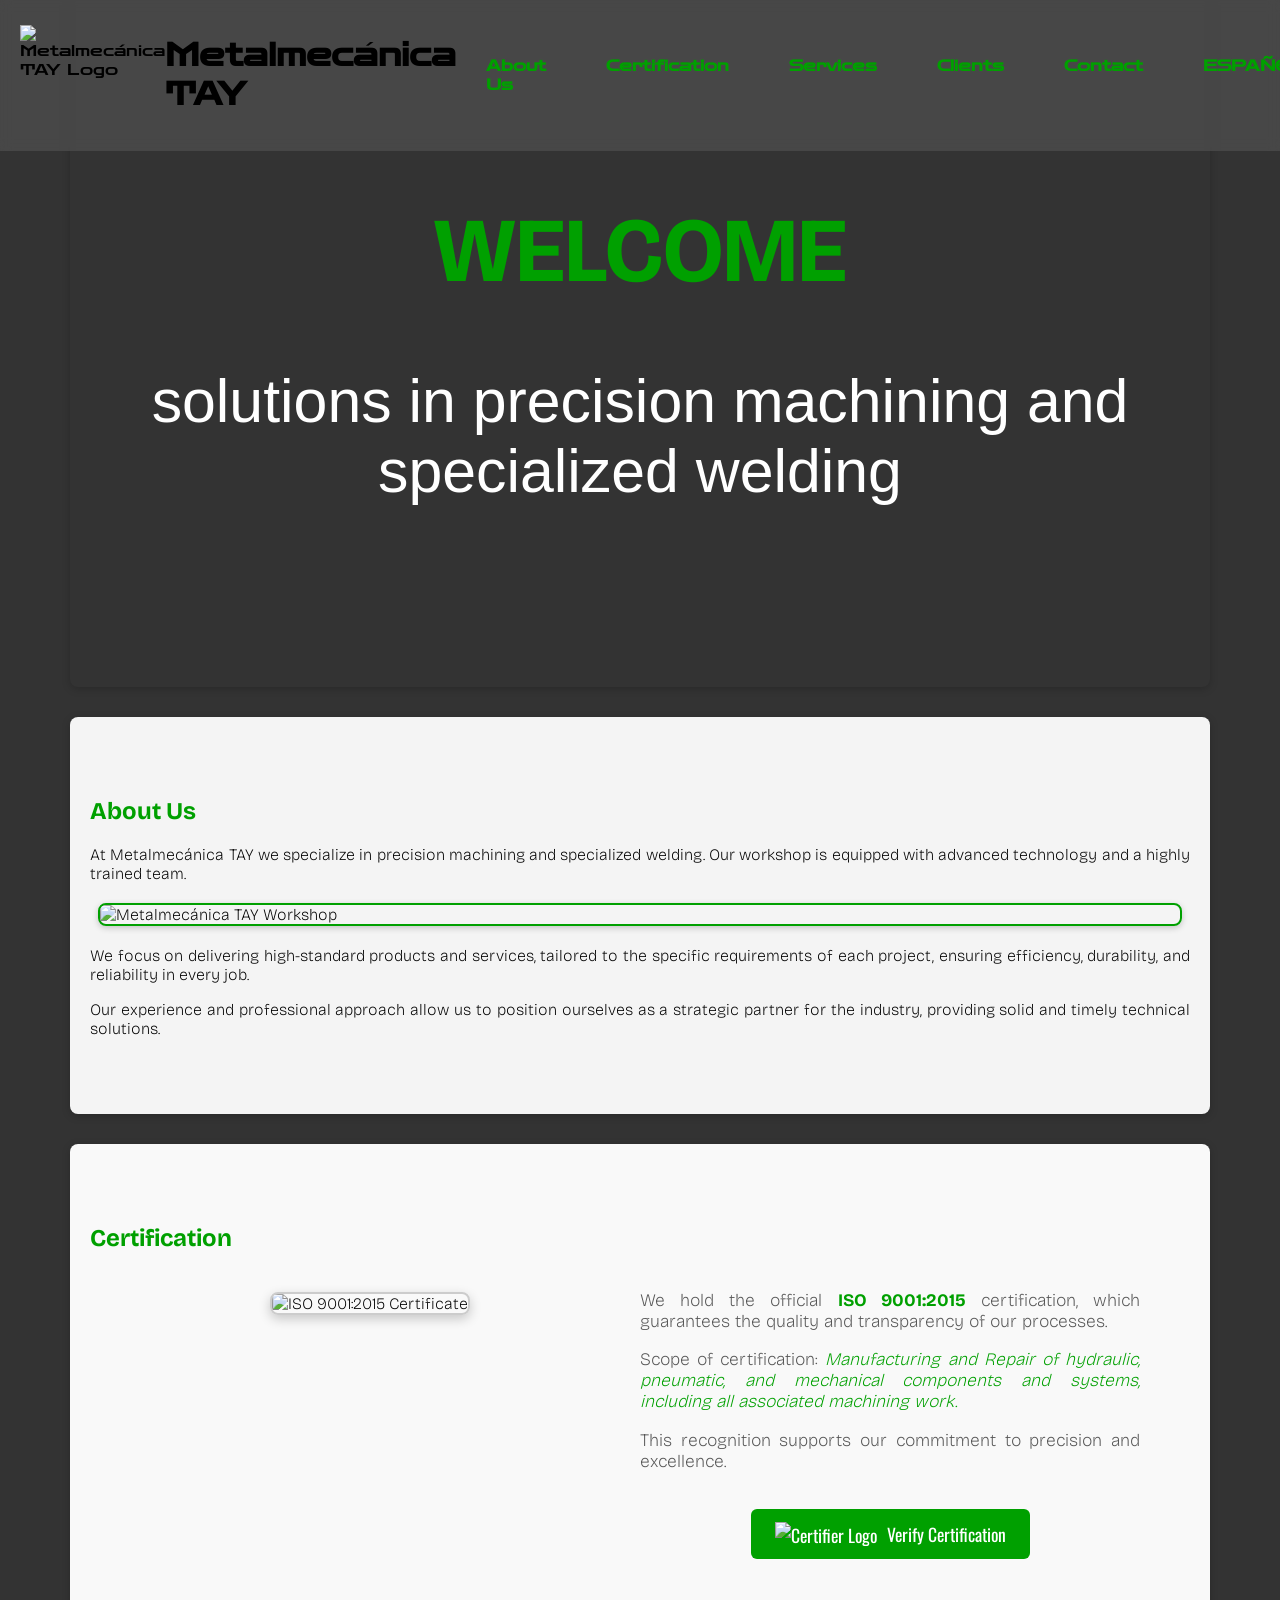
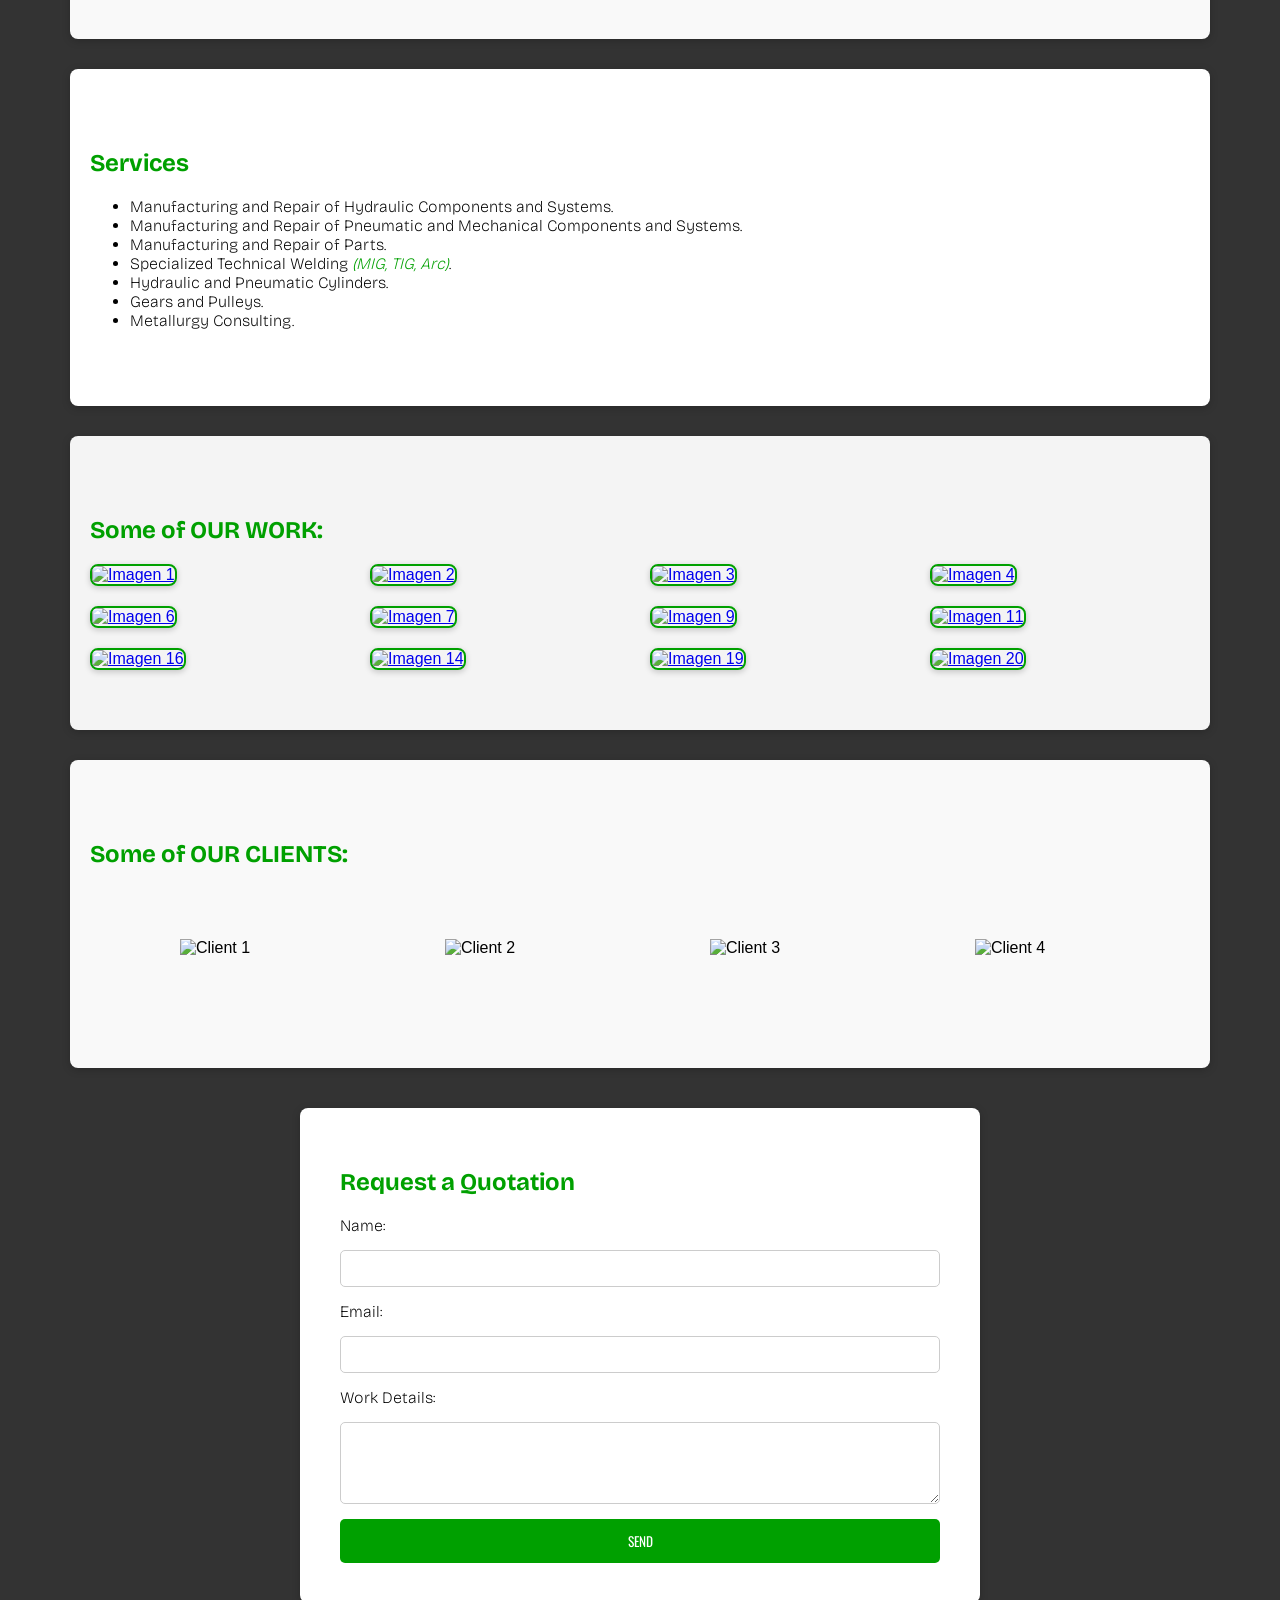
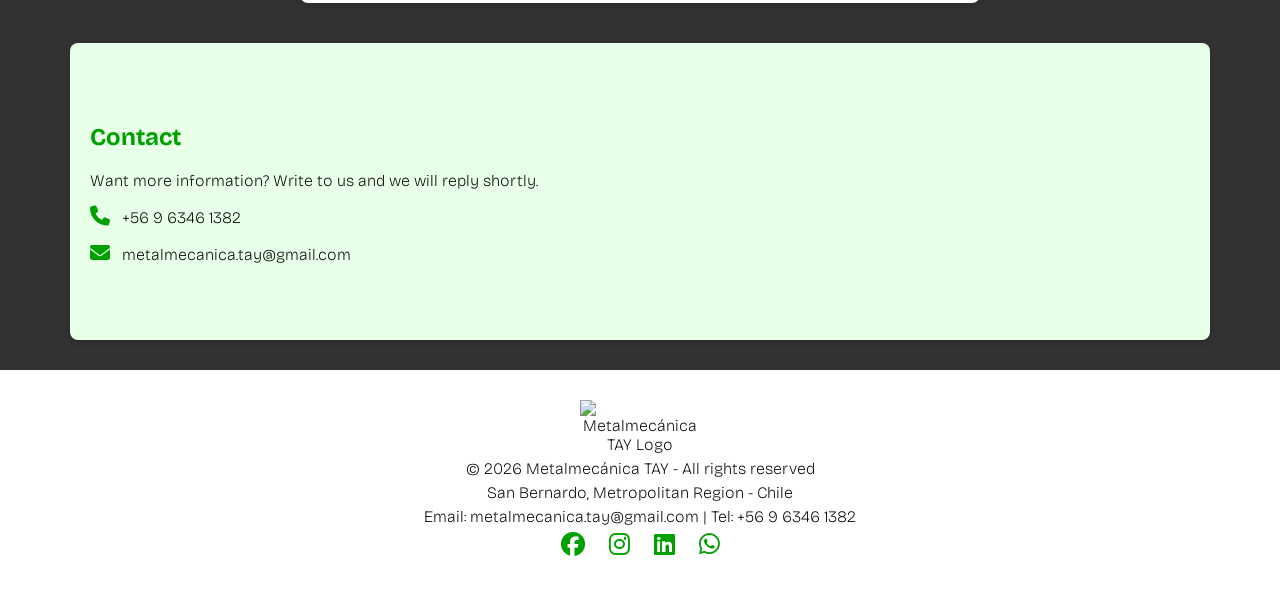
==== index-en.html @ bacf5835 "Add files via upload" ====
<!DOCTYPE html>
<head>
 <link rel="stylesheet" href="https://cdn.jsdelivr.net/npm/@fancyapps/ui/dist/fancybox.css" />
 <script src="https://cdn.jsdelivr.net/npm/@fancyapps/ui/dist/fancybox.umd.js"></script>
 <link rel="preconnect" href="https://fonts.googleapis.com">
 <link rel="preconnect" href="https://fonts.gstatic.com" crossorigin>
 <link href="https://fonts.googleapis.com/css2?family=Agbalumo&family=Anton+SC&family=Asset&family=BBH+Bartle&family=Black+Ops+One&family=Bricolage+Grotesque:opsz,wght@12..96,200..800&family=Bubblegum+Sans&family=Codystar:wght@300;400&family=Croissant+One&family=Diplomata&family=Eagle+Lake&family=Elsie:wght@400;900&family=Holtwood+One+SC&family=Lexend+Zetta:wght@100..900&family=Lobster+Two:ital,wght@0,400;0,700;1,400;1,700&family=Montenegrin+Gothic+One&family=Nova+Round&family=Oswald:wght@200..700&family=Peralta&family=Playfair+Display:ital,wght@0,400..900;1,400..900&family=Playwrite+NZ:wght@100..400&family=Prosto+One&family=Protest+Riot&family=Rochester&family=Rubik+Dirt&family=Rubik+Doodle+Shadow&family=Sail&family=Sekuya&family=Yesteryear&family=Zen+Dots&display=swap" rel="stylesheet">
 <link rel="stylesheet" href="https://cdnjs.cloudflare.com/ajax/libs/font-awesome/6.5.0/css/all.min.css">
 <meta charset="UTF-8">
 <title>Metalmecánica TAY</title>
 <link rel="stylesheet" href="style.css">
</head>
<body>

<script>
  window.addEventListener("scroll", function() {
    const header = document.querySelector("header");
    header.classList.toggle("scrolled", window.scrollY > 50);
  });
</script>

<header>
  <img src="logo/logo.png" alt="Metalmecánica TAY Logo" class="logo">
  <h1>Metalmecánica TAY</h1>
  <nav>
    <a href="#quienes-somos">About Us</a>
    <a href="#certificacion">Certification</a>
    <a href="#servicios">Services</a>
    <a href="#clientes">Clients</a>
    <a href="#contacto">Contact</a>
    <a href="index.html" class="idioma">ESPAÑOL</a>
  </nav>
</header>

<section id="inicio" class="hero">
  <h2><b>WELCOME</b></h2>
  <p>solutions in precision machining and specialized welding</p>
</section>

<section id="quienes-somos">
  <h2>About Us</h2>
  <p>
    At Metalmecánica TAY we specialize in precision machining and specialized welding.
    Our workshop is equipped with advanced technology and a highly trained team.
  </p>
  <img src="imagenes/taller.jpg" alt="Metalmecánica TAY Workshop" class="imagen-seccion">
  <p>We focus on delivering high-standard products and services, tailored to the specific requirements
    of each project, ensuring efficiency, durability, and reliability in every job.
  </p>
  <p>
    Our experience and professional approach allow us to position ourselves
    as a strategic partner for the industry, providing solid and timely technical solutions.
  </p>  
</section>

<section id="certificacion" class="certificacion-section">
  <h2>Certification</h2>
  <div class="certificacion-content">
    <div class="certificado-img">
      <img src="imagenes/Certificación ISO-CQS (EN).png" alt="ISO 9001:2015 Certificate" class="certificado">
    </div>
    <div class="certificado-texto">
      <p>
        We hold the official <b>ISO 9001:2015</b> certification, which guarantees
        the quality and transparency of our processes.
      </p>
      <p>
        Scope of certification:
        <span class="resaltado">Manufacturing and Repair of hydraulic, pneumatic, and mechanical components and systems, including all associated machining work.</span>
      </p>
      <p>
        This recognition supports our commitment to precision and excellence.
      </p>
      <div class="contenedor-certificacion">
        <a href="https://certificate.cqs-cms.co.uk/" class="btn-certificacion" target="_blank">
          <img src="logo/CQS-CMS.png" alt="Certifier Logo" class="icono-certificador">
          Verify Certification
        </a>
      </div>
    </div>
  </div>
</section>


 <section id="servicios">
    <h2>Services</h2>
    <ul>
      <li>Manufacturing and Repair of Hydraulic Components and Systems.</li>
      <li>Manufacturing and Repair of Pneumatic and Mechanical Components and Systems.</li>
      <li>Manufacturing and Repair of Parts.</li>
      <li>Specialized Technical Welding <span class="resaltado">(MIG, TIG, Arc)</span>.</li>
      <li>Hydraulic and Pneumatic Cylinders.</li>
      <li>Gears and Pulleys.</li>
      <li>Metallurgy Consulting.</li>
    </ul>
  </section>

<section class="galeria-section">
  <h2>Some of OUR WORK:</h2>
  <div class="galeria">
    <a data-fancybox="gallery" href="imagenes/1.png">
      <img src="imagenes/1.png" alt="Imagen 1">
    </a>
    <a data-fancybox="gallery" href="imagenes/2.png">
      <img src="imagenes/2.png" alt="Imagen 2">
    </a>
    <a data-fancybox="gallery" href="imagenes/3.png">
      <img src="imagenes/3.png" alt="Imagen 3">
    </a>
    <a data-fancybox="gallery" href="imagenes/4.png">
      <img src="imagenes/4.png" alt="Imagen 4">
    </a>
    <a data-fancybox="gallery" href="imagenes/6.png">
      <img src="imagenes/6.png" alt="Imagen 6">
    </a>
    <a data-fancybox="gallery" href="imagenes/7.png">
      <img src="imagenes/7.png" alt="Imagen 7">
    </a>
    <a data-fancybox="gallery" href="imagenes/9.png">
      <img src="imagenes/9.png" alt="Imagen 9">
    </a>
    <a data-fancybox="gallery" href="imagenes/11.png">
      <img src="imagenes/11.png" alt="Imagen 11">
    </a>
    <a data-fancybox="gallery" href="imagenes/16.png">
      <img src="imagenes/16.png" alt="Imagen 16">
    </a>
    <a data-fancybox="gallery" href="imagenes/14.png">
      <img src="imagenes/14.png" alt="Imagen 14">
    </a>
    <a data-fancybox="gallery" href="imagenes/19.png">
     <img src="imagenes/19.png" alt="Imagen 19">
    </a>
    <a data-fancybox="gallery" href="imagenes/20.png">
      <img src="imagenes/20.png" alt="Imagen 20">
    </a>
  </div>
</section>

<section id="clientes" class="clientes">
  <h2>Some of OUR CLIENTS:</h2>
  <div class="slider">
    <div class="slide-track">
      <div class="slide"><img src="logo/Gasco.png" alt="Client 1"></div>
      <div class="slide"><img src="logo/Watt-s (NBG).png" alt="Client 2"></div>
      <div class="slide"><img src="logo/3F.png" alt="Client 3"></div>
      <div class="slide"><img src="logo/Cantabria-2.png" alt="Client 4"></div>
      <div class="slide"><img src="logo/Eternity-2.png" alt="Client 5"></div>
      <div class="slide"><img src="logo/Hoffens.png" alt="Client 6"></div>
      <div class="slide"><img src="logo/Jaras Diesel.png" alt="Client 7"></div>
      <div class="slide"><img src="logo/RENTEQ-2.png" alt="Client 8"></div>
      <div class="slide"><img src="logo/EMAQ-1.png" alt="Client 9"></div>
      <div class="slide"><img src="logo/Alfa Group-1.png" alt="Client 10"></div>
      <div class="slide"><img src="logo/Santa Laura-2.png" alt="Client 11"></div>
      <div class="slide"><img src="logo/Valls-1.png" alt="Client 12"></div>
      <div class="slide"><img src="logo/Marfrig-2.png" alt="Client 13"></div>
      <div class="slide"><img src="logo/Consorcio Santa Marta-1.png" alt="Client 14"></div>
      <div class="slide"><img src="logo/Melón-1.png" alt="Client 15"></div>
      <div class="slide"><img src="logo/Drag Pharma-1.png" alt="Client 16"></div>
      <div class="slide"><img src="logo/Perfimet-1.png" alt="Client 17"></div>
      <div class="slide"><img src="logo/Geo Barra.jpg" alt="Client 18"></div>
      <div class="slide"><img src="logo/Mylpan-1.png" alt="Client 19"></div>
      <div class="slide"><img src="logo/ICB-1.png" alt="Client 20"></div>
      <div class="slide"><img src="logo/Arcor-1.png" alt="Client 21"></div>
      <div class="slide"><img src="logo/Santa Rosa-1.png" alt="Client 22"></div>
      <div class="slide"><img src="logo/Romeral-1.png" alt="Client 23"></div>
      <div class="slide"><img src="logo/Mimet-3.png" alt="Client 24"></div>
      <div class="slide"><img src="logo/Villalba-2.png" alt="Client 25"></div>
      <div class="slide"><img src="logo/Proquiel.png" alt="Client 26"></div>
      <div class="slide"><img src="logo/TyPack.png" alt="Client 27"></div>

      <div class="slide"><img src="logo/Gasco.png" alt="Client 1"></div>
      <div class="slide"><img src="logo/Watt-s (NBG).png" alt="Client 2"></div>
      <div class="slide"><img src="logo/3F.png" alt="Client 3"></div>
      <div class="slide"><img src="logo/Cantabria-2.png" alt="Client 4"></div>
      <div class="slide"><img src="logo/Eternity-2.png" alt="Client 5"></div>
      <div class="slide"><img src="logo/Hoffens.png" alt="Client 6"></div>
      <div class="slide"><img src="logo/Jaras Diesel.png" alt="Client 7"></div>
      <div class="slide"><img src="logo/RENTEQ-2.png" alt="Client 8"></div>
      <div class="slide"><img src="logo/EMAQ-1.png" alt="Client 9"></div>
      <div class="slide"><img src="logo/Alfa Group-1.png" alt="Client 10"></div>
      <div class="slide"><img src="logo/Santa Laura-2.png" alt="Client 11"></div>
      <div class="slide"><img src="logo/Valls-1.png" alt="Client 12"></div>
      <div class="slide"><img src="logo/Marfrig-2.png" alt="Client 13"></div>
      <div class="slide"><img src="logo/Consorcio Santa Marta-1.png" alt="Client 14"></div>
      <div class="slide"><img src="logo/Melón-1.png" alt="Client 15"></div>
      <div class="slide"><img src="logo/Drag Pharma-1.png" alt="Client 16"></div>
      <div class="slide"><img src="logo/Perfimet-1.png" alt="Client 17"></div>
      <div class="slide"><img src="logo/Geo Barra.jpg" alt="Client 18"></div>
      <div class="slide"><img src="logo/Mylpan-1.png" alt="Client 19"></div>
      <div class="slide"><img src="logo/ICB-1.png" alt="Client 20"></div>
      <div class="slide"><img src="logo/Arcor-1.png" alt="Client 21"></div>
      <div class="slide"><img src="logo/Santa Rosa-1.png" alt="Client 22"></div>
      <div class="slide"><img src="logo/Romeral-1.png" alt="Client 23"></div>
      <div class="slide"><img src="logo/Mimet-3.png" alt="Client 24"></div>
      <div class="slide"><img src="logo/Villalba-2.png" alt="Client 25"></div>
      <div class="slide"><img src="logo/Proquiel.png" alt="Client 26"></div>
      <div class="slide"><img src="logo/TyPack.png" alt="Client 27"></div>
    </div>
  </div>
</section>

<section id="cotizacion">
  <h2>Request a Quotation</h2>
  <form>
    <label for="nombre">Name:</label>
    <input type="text" id="nombre" name="nombre" required>

    <label for="email">Email:</label>
    <input type="email" id="email" name="email" required>

    <label for="detalle">Work Details:</label>
    <textarea id="detalle" name="detalle" rows="4" required></textarea>

    <button type="submit">SEND</button>
  </form>
</section>

<section id="contacto">
  <h2>Contact</h2>
  <p>Want more information? Write to us and we will reply shortly.</p>
  <p><i class="fas fa-phone"></i> +56 9 6346 1382</p>
  <p><i class="fas fa-envelope"></i> metalmecanica.tay@gmail.com</p>
</section>

<footer>
  <div class="footer-contenido">
    <img src="logo/TAY (3D-2)(NBG).png" alt="Metalmecánica TAY Logo" class="logo-rotando">
    <p>© 2026 Metalmecánica TAY - All rights reserved</p>
    <p>San Bernardo, Metropolitan Region - Chile</p>
    <p>Email: metalmecanica.tay@gmail.com | Tel: +56 9 6346 1382</p>
    <div class="redes">
      <a href="https://www.facebook.com/profile.php?id=61591603688807" target="_blank"><i class="fab fa-facebook"></i></a>
      <a href="https://instagram.com" target="_blank"><i class="fab fa-instagram"></i></a>
      <a href="https://linkedin.com" target="_blank"><i class="fab fa-linkedin"></i></a>
      <a href="https://whatsapp.com" target="_blank"><i class="fab fa-whatsapp"></i></a>
    </div>
  </div>
</footer>
<script>
    Fancybox.bind("[data-fancybox]", {
      closeButton: "outside",
      backdropClick: true,
      Keyboard: {
        Escape: "close"
      },
      on: {
        destroy: () => {
          document.querySelectorAll(".fancybox__container").forEach(el => {
            el.remove();
          });
        }
      }
    });
</script>
</body>
</html>
---- style.css ----
body {
  font-family: 'Open Sans', sans-serif;
  margin: 0;
  background: #333;
  color: #000000;
}

@keyframes fadeInUp {
  from {
    opacity: 0;
    transform: translateY(30px);
  }
  to {
    opacity: 1;
    transform: translateY(0);
  }
}

h1, h2 {
  animation: fadeInUp 1s ease forwards;
}

p {
  animation: fadeInUp 1.5s ease forwards;
}

.galeria img {
  animation: fadeInUp 2s ease forwards;
}

header {
  font-family: "Zen Dots", sans-serif;
  font-weight: 400;
  font-style: normal;
  position: fixed;
  top: 0;
  left: 0;
  width: 100%;
  padding: 15px 20px;
  display: flex;
  justify-content: space-between;
  align-items: center;
  background: rgba(255, 255, 255, 0.1);
  backdrop-filter: blur(6px);
  transition: background 0.6s ease;
  z-index: 1000;
}

header.scrolled {
  background: rgba(255, 255, 255, 0.95); /* sólido al hacer scroll */
  box-shadow: 0 2px 6px rgba(0,0,0,0.2);
}


nav {
  display: flex;
  justify-content: center;   
  margin-right: 40px;        
}

nav a {
  margin: 0 15px;
  color: #00a000;
  text-decoration: none;
  font-weight: bold;
  padding: 8px 15px;
  border-radius: 5px;
  transition: background 0.8s, color 0.8s;
}

nav a:hover {
  background: #00a000;
  color: #ffffff;
}

.logo {
  height: 90px;
  margin-bottom: 10px;
}

nav a:hover {
  background: #00a000;
  color: #ffffff;
}

.hero {
  background: url('imagenes/15.png') no-repeat center center;
  background-size: cover;
  color: white;
  padding: 120px 20px;
  font-size: 3.8em;
  text-align: center;
}

.hero h2 {
  text-align: center;
}

section {
  padding: 60px 20px;
  max-width: 1100px;
  margin: auto;
  background: #f4f4f4;
  margin-bottom: 30px;
  border-radius: 8px;
  box-shadow: 0 2px 8px rgba(0, 0, 0, 0.2);
}

section h2 {
  font-family: "Bricolage Grotesque", sans-serif;
  font-optical-sizing: auto;
  font-weight: bold;
  font-style: normal;
  font-variation-settings:
    "wdth" 200;
  color: #00a000;
  margin-bottom: 20px;
  text-align: left;
}

#quienes-somos {
  font-family: "Bricolage Grotesque", sans-serif;
  font-optical-sizing: auto;
  font-weight: 200;
  font-style: normal;
  font-variation-settings:
    "wdth" 100;
  text-align: justify;
  padding: 60px 20px;
  max-width: 1100px;
  margin: auto;
  background: #f4f4f4;
  margin-bottom: 30px;
  border-radius: 8px;
  box-shadow: 0 2px 8px rgba(0,0,0,0.2);
}

#quienes-somos h2 {
  color: #00a000;
  margin-bottom: 20px;
}

.certificacion-section {
  font-family: "Bricolage Grotesque", sans-serif;
  font-optical-sizing: auto;
  font-weight: 200;
  font-style: normal;
  font-variation-settings:
    "wdth" 100;
  padding: 60px 20px;
  background-color: #f9f9f9;
}

.certificacion-section h2 {
  color: #00a000;
  margin-bottom: 20px;
}

.certificacion-content {
  font-family: "Bricolage Grotesque", sans-serif;
  font-optical-sizing: auto;
  font-weight: 200;
  font-style: normal;
  font-variation-settings:
    "wdth" 100;
  text-align: justify;
  display: flex;
  justify-content: center;
  align-items: flex-start;
  gap: 40px;
  max-width: 1000px;
  margin: 0 auto;
}

p b {
  font-weight: bold;
  color: #00a000;
}

.resaltado {
  font-style: italic;   
  color: #00a000;       
}


.certificado-img img {
  max-width: 400px;
  border: 2px solid #ccc;
  border-radius: 8px;
}

.certificado-img {
  display: flex;
  justify-content: center;
  align-items: center;
  margin: 20px auto;
  max-width: 100%;
}

.certificado {
  width: 100%;
  max-width: 600px;
  height: auto;
  box-shadow: 0 4px 12px rgba(0,0,0,0.2);
  border-radius: 8px;
}

@media (max-width: 768px) {
  .certificado {
    max-width: 95%;
    box-shadow: 0 2px 8px rgba(0,0,0,0.15);
  }
}

.certificado-texto {
  max-width: 500px;
  font-size: 1.1em;
  color: #555;
}

.btn-certificacion {
  display: inline-flex;
  align-items: center;
  gap: 10px;
  margin: 20px auto;
  padding: 12px 24px;
  background-color: #00a000;
  color: #fff;
  text-decoration: none;
  border-radius: 6px;
  transition: background-color 0.3s ease;
  font-family: "Oswald", sans-serif;
  font-optical-sizing: auto;
  font-weight: 400;
  font-style: normal;
  text-align: center;
}

.contenedor-certificacion {
  display: flex;
  justify-content: center;   
  align-items: center;       
  width: 100%;               
}

.btn-certificacion:hover {
  background-color: #007500;
}

.icono-certificador {
  height: 24px;                     
  width: auto;
  align-items: center;
}



#servicios {
  background: #ffffff;
  font-family: "Bricolage Grotesque", sans-serif;
  font-optical-sizing: auto;
  font-weight: 200;
  font-style: normal;
  font-variation-settings:
    "wdth" 100;
}

.imagen-seccion {
  display: block;
  margin: 20px auto;         
  max-width: 1080px;          
  height: auto;
  border: 2px solid #00a000; 
  border-radius: 8px;
  box-shadow: 0 2px 6px rgba(0,0,0,0.2);
  transition: box-shadow 0.3s, transform 0.3s;
}

.imagen-seccion:hover {
  transform: scale(1.02);
  box-shadow: 0 4px 12px rgba(0,0,0,0.3);
}

.galeria-section {
  padding: 60px 20px;
  max-width: 1100px;
  margin: auto;
  background: #f4f4f4;
  margin-bottom: 30px;
  border-radius: 8px;
  box-shadow: 0 2px 8px rgba(0,0,0,0.2);
}

.galeria {
  display: grid;
  grid-template-columns: repeat(4, 1fr); 
  gap: 20px;                            
}

.galeria a img {
  width: 100%;
  height: 180px;              
  object-fit: cover;          
  border: 2px solid #00a000;
  border-radius: 8px;
  box-shadow: 0 2px 6px rgba(0,0,0,0.2);
  transition: transform 0.3s ease, box-shadow 0.3s ease;
}

.galeria a:hover img {
  transform: scale(1.05);
  box-shadow: 0 4px 12px rgba(0,0,0,0.3);
}

.clientes {
  text-align: center;
  padding: 60px 20px;
  background: #f9f9f9;
}

.clientes {
  text-align: center;
  padding: 60px 20px;
  background: #f9f9f9;
}

.slider {
  overflow: hidden;
  position: relative;
  width: 100%;
}

.slide-track {
  display: flex;
  gap: 15px; 
  width: calc((250px + 20px) * 108); 
  animation: scroll 150s linear infinite;
}

.slide {
  flex: 0 0 250px;
  height: 120px;
  display: flex;
  justify-content: center;
  align-items: center;
}

.slide img {
  max-width: 180px;
  max-height: 100px;
  object-fit: contain;
}

@keyframes scroll {
  0% { transform: translateX(0); }
  100% { transform: translateX(-50%); } 
}

#cotizacion {
  background: #ffffff;
  padding: 40px;
  border-radius: 8px;
  box-shadow: 0 2px 8px rgba(0,0,0,0.2);
  max-width: 600px;
  margin: 40px auto;
  font-family: "Bricolage Grotesque", sans-serif;
  font-optical-sizing: auto;
  font-weight: 200;
  font-style: normal;
  font-variation-settings:
    "wdth" 100;
}

#cotizacion form {
  display: flex;
  flex-direction: column;
  gap: 15px;
}

#cotizacion input, #cotizacion textarea {
  padding: 10px;
  border: 1px solid #ccc;
  border-radius: 5px;
}

#cotizacion button {
  background: #00a000;
  color: #fff;
  border: none;
  padding: 12px;
  border-radius: 5px;
  cursor: pointer;
  transition: background 0.3s;
  font-family: "Oswald", sans-serif;
  font-optical-sizing: auto;
  font-weight: 400;
  font-style: normal;
}

#cotizacion button:hover {
  background: #007500;
}

#contacto {
  font-family: "Bricolage Grotesque", sans-serif;
  font-optical-sizing: auto;
  font-weight: 200;
  font-style: normal;
  font-variation-settings:
    "wdth" 100;
  background: #e8ffe8; 
}

#contacto i {
  margin-right: 8px;
  color: #00a000;
  font-size: 20px;
}

footer {
  background: #ffffff;
  color: #000000;
  font-family: "Bricolage Grotesque", sans-serif;
  font-optical-sizing: auto;
  font-weight: 200;
  font-style: normal;
  font-variation-settings:
    "wdth" 100;
  text-align: center;
  padding: 30px 20px;
}



footer p {
  margin: 5px 0;
}

footer .redes a {
  margin: 0 10px;
  color: #00a000;
  text-decoration: none;
  font-weight: bold;
  transition: color 0.3s;
}

footer .redes a:hover {
  color: #ffffff;
}

footer .redes a {
  margin: 0 10px;
  color: #00a000;
  font-size: 24px;
  transition: color 0.3s, transform 0.3s;
}

footer .redes a:hover {
  color: #333;
  transform: scale(1.2);
}

.lb-prev, .lb-next {
  display: block !important;
  opacity: 1 !important;
  z-index: 9999 !important;
  width: 60px !important;
  height: 100% !important;
}

.lb-prev svg, .lb-next svg {
  width: 40px !important;
  height: 40px !important;
  fill: white !important;   
}

.lb-data .lb-number {
  color: #fff !important;   
}

.fancybox__container {
  background: transparent !important;  
}

.fancybox__backdrop {
  background: rgba(0,0,0,0.85) !important; 
}

.logo-rotando {
  display: block;
  margin: 0 auto;
  max-width: 120px; 
  height: auto; 
  animation: girar 16s linear infinite;
}

@keyframes girar {
  from {
    transform: rotate(0deg);
  }
  to {
    transform: rotate(360deg);
  }
}
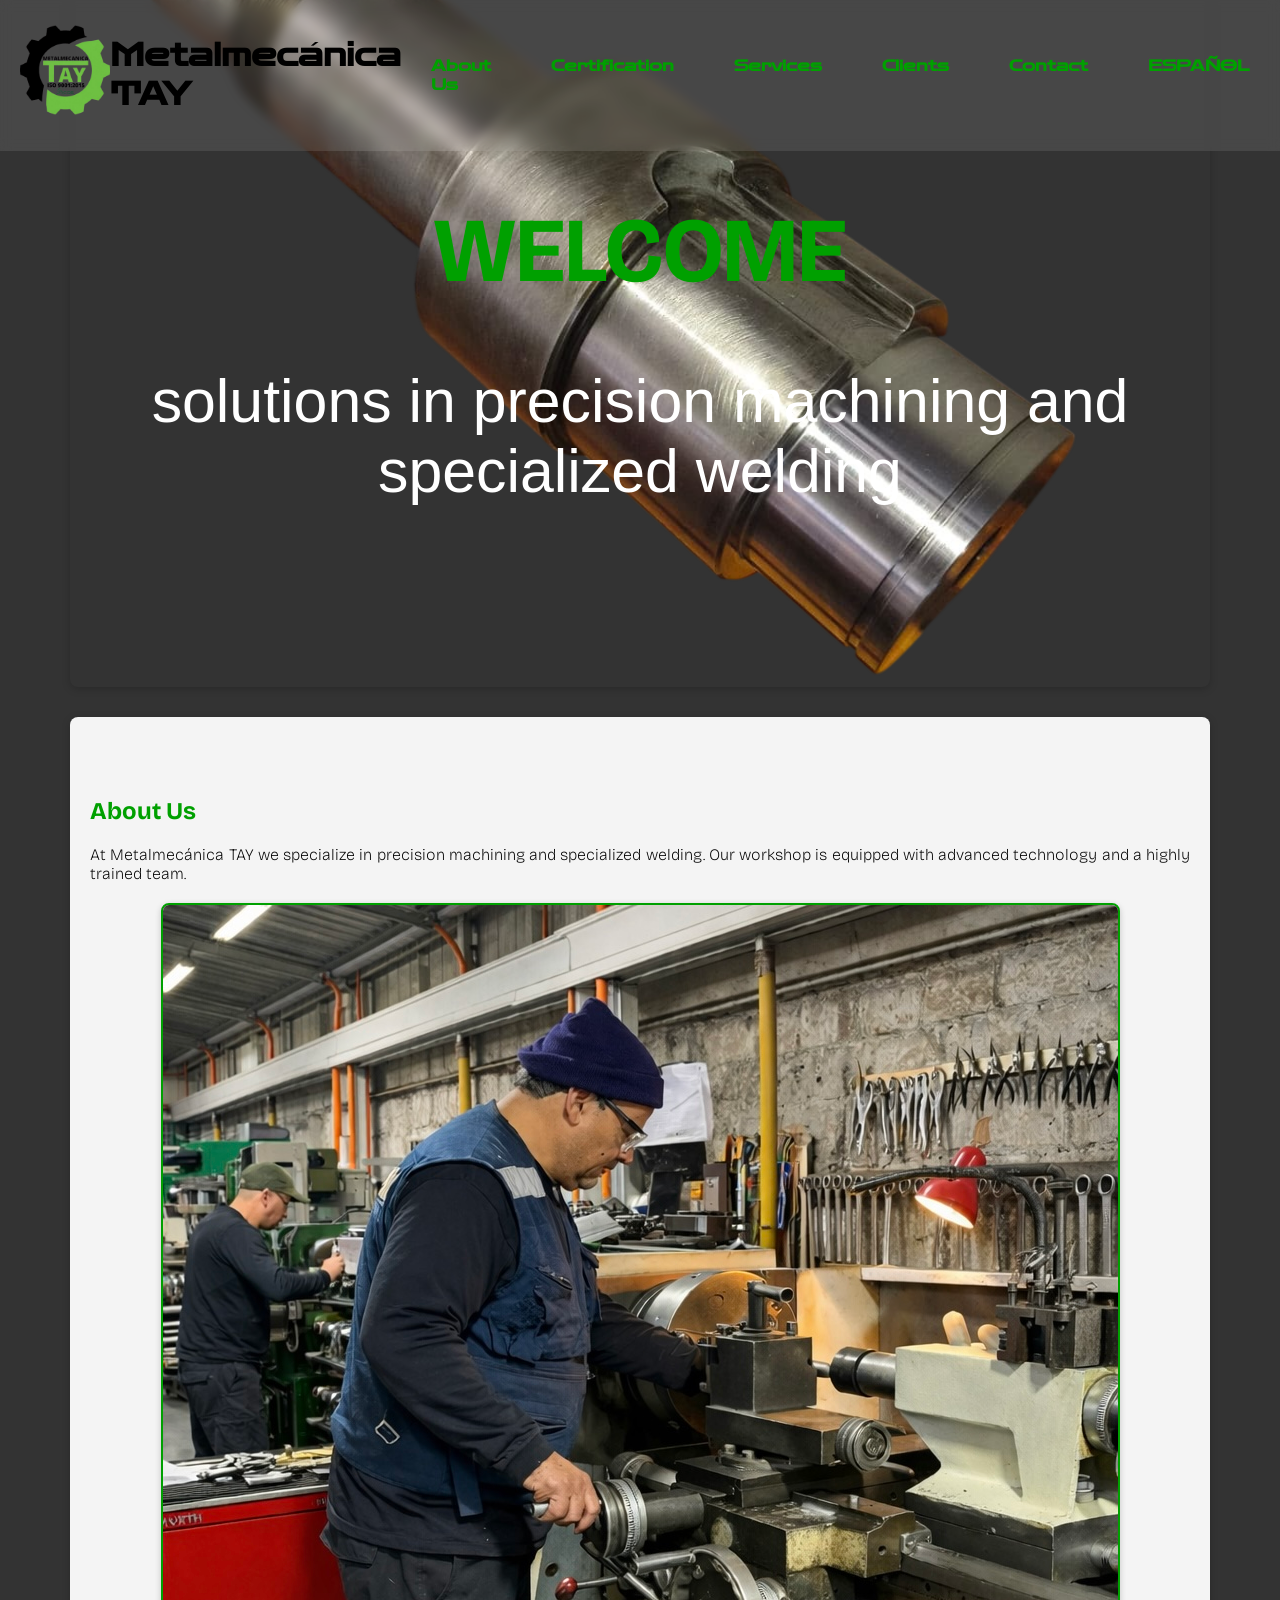
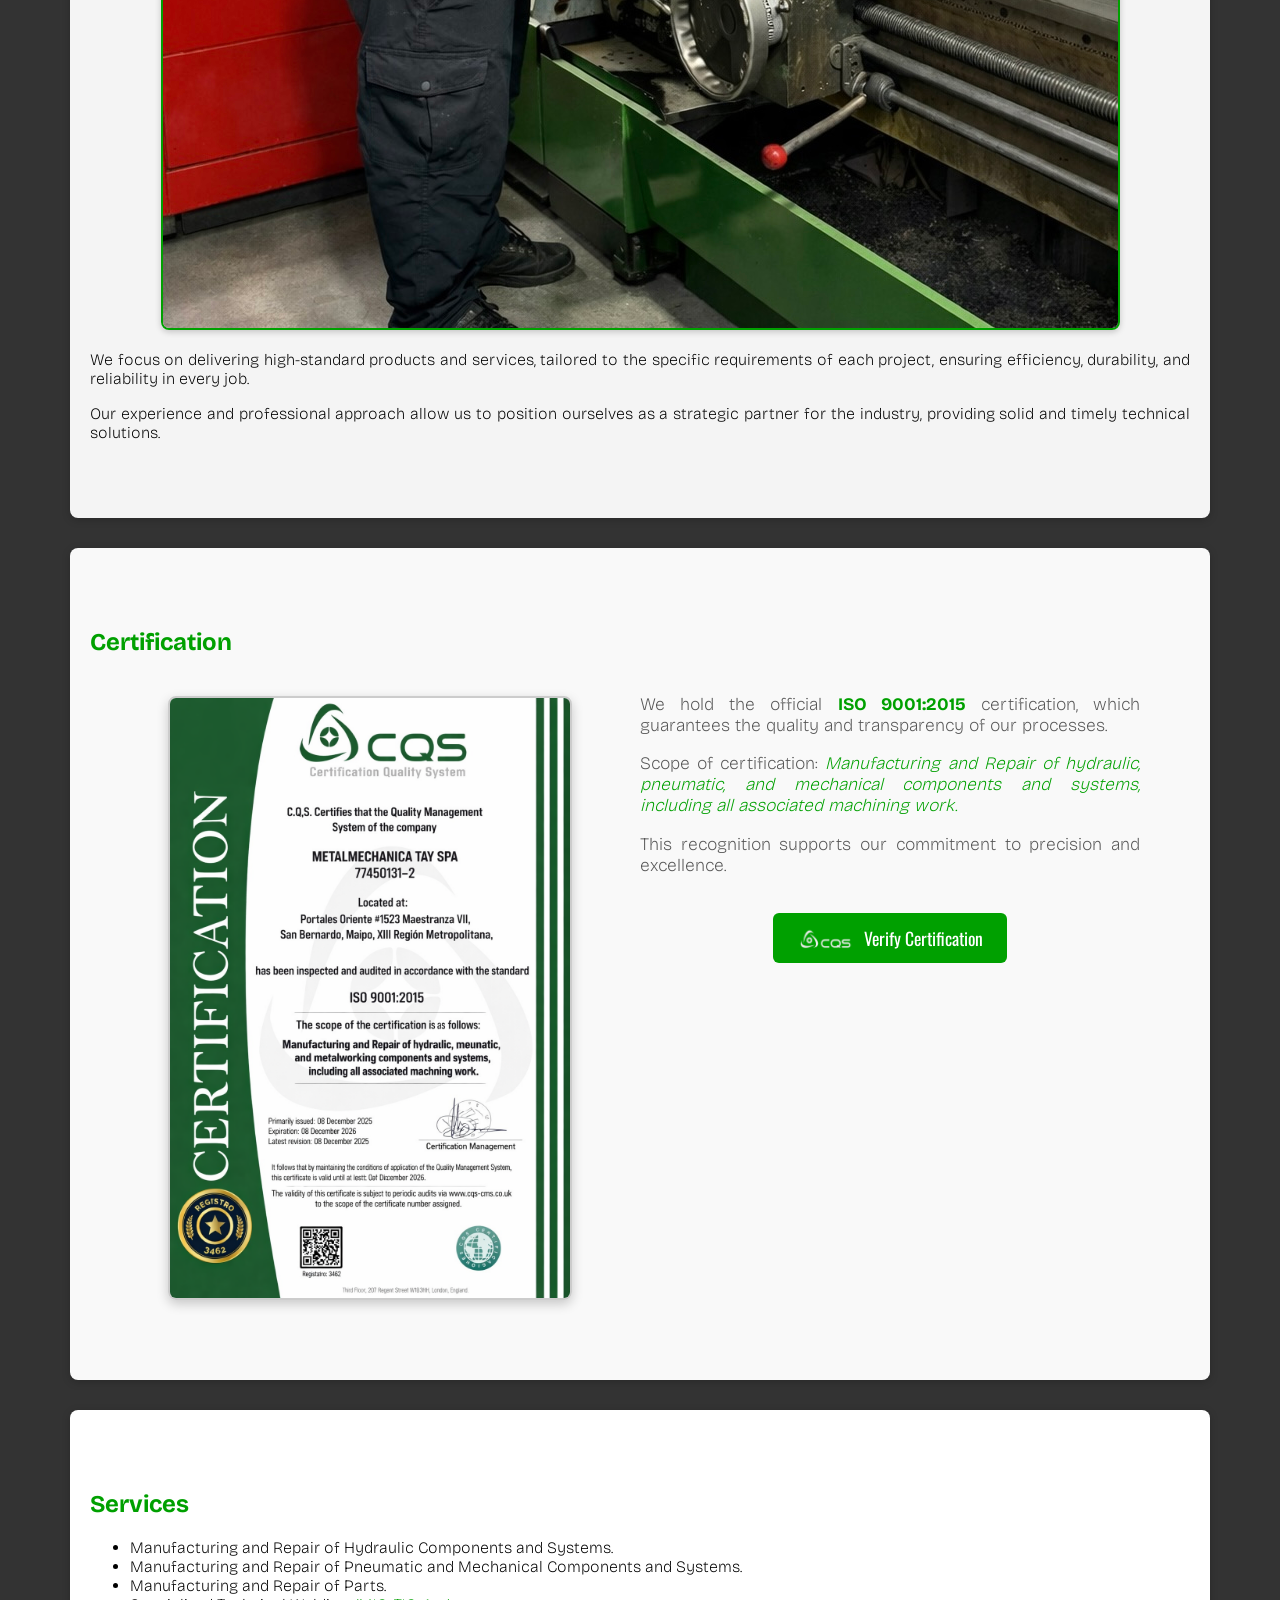
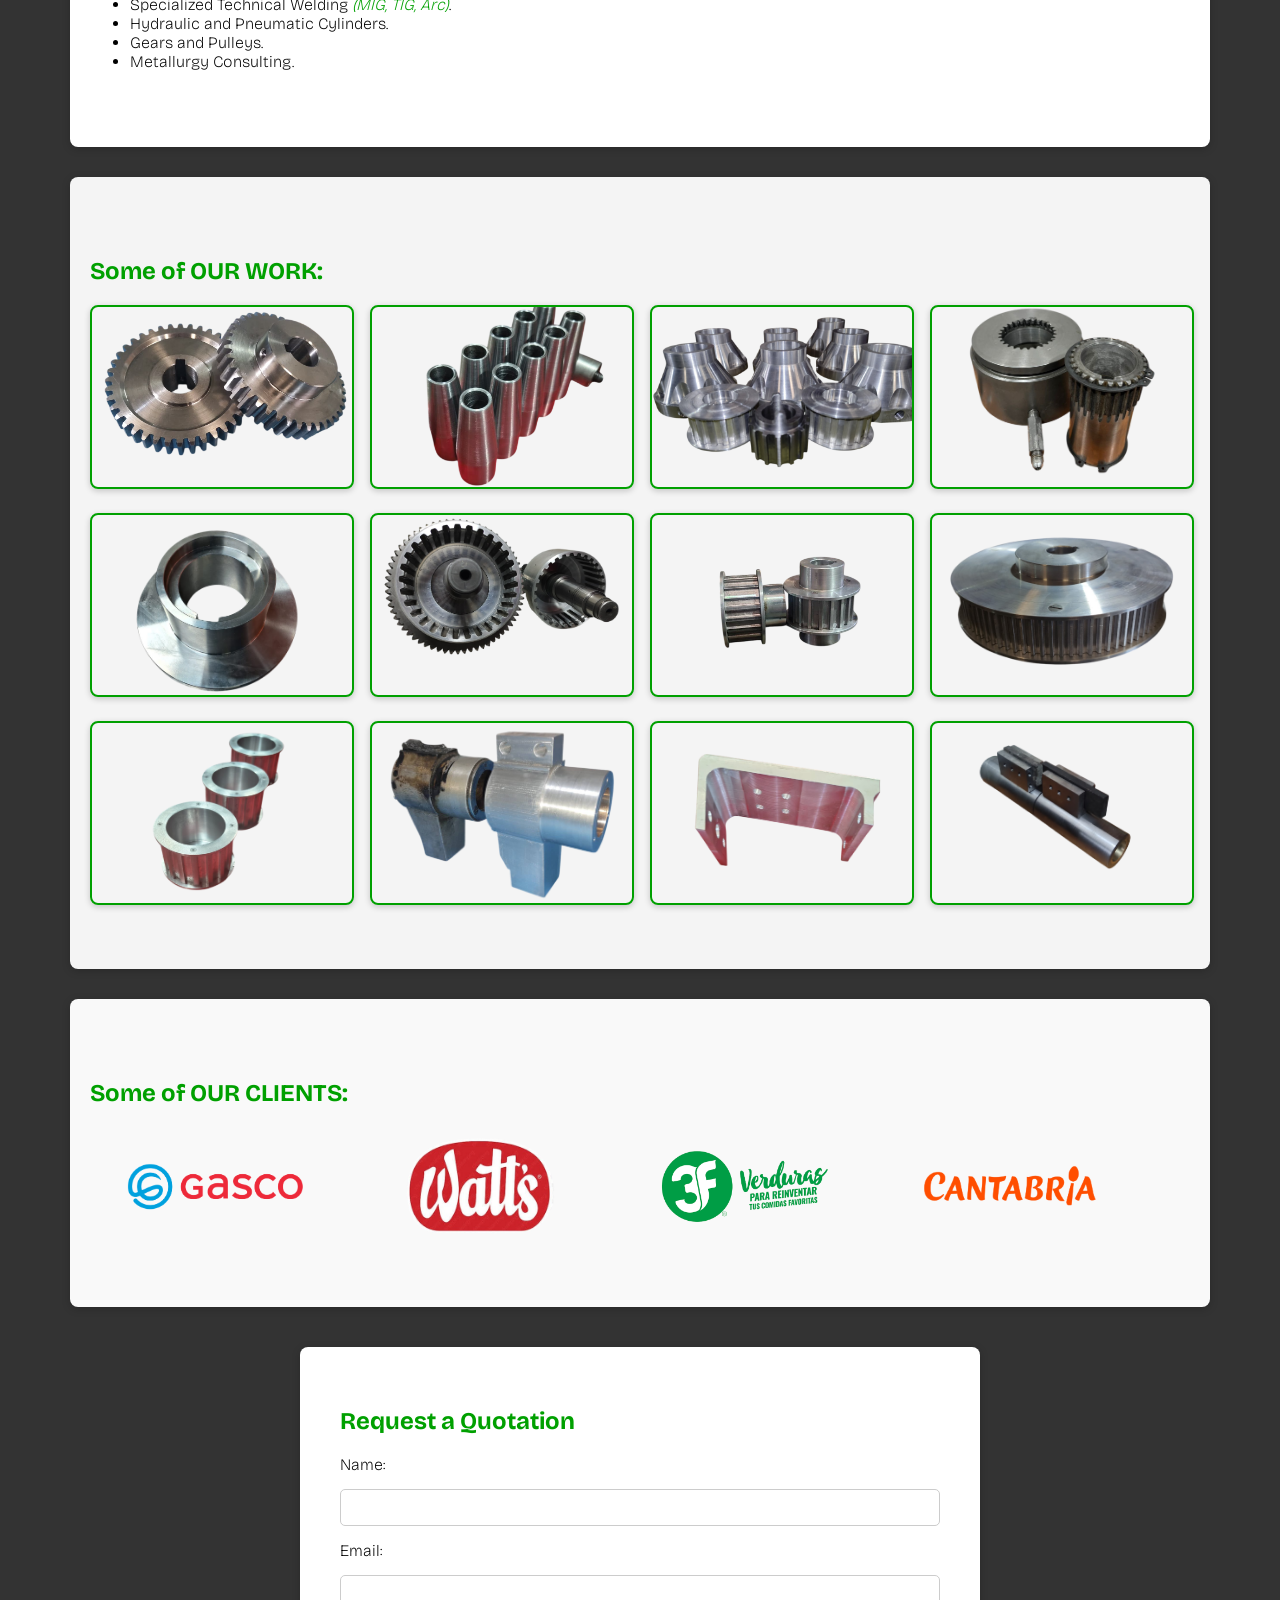
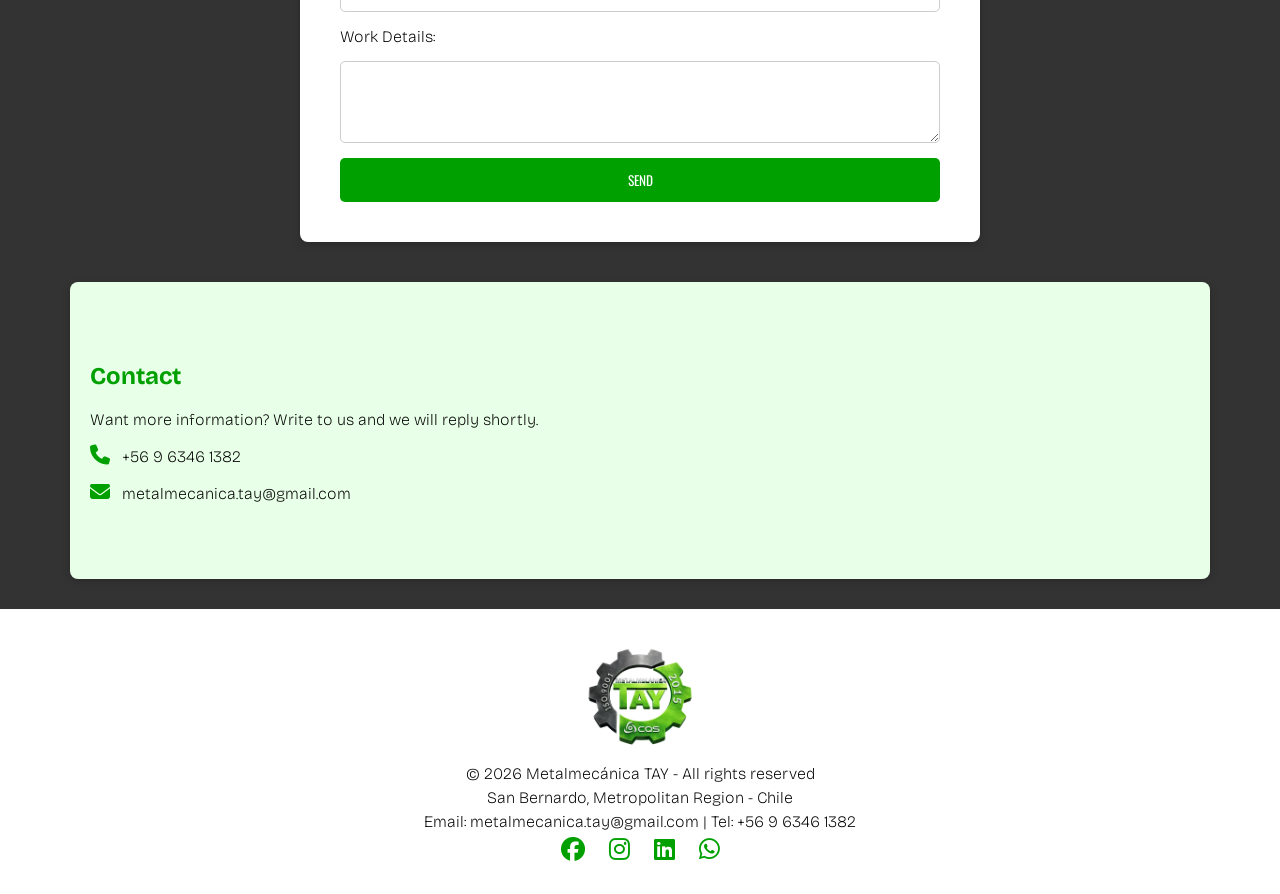
==== commit 77310a58: "Add files via upload" ====
--- a/index-en.html
+++ b/index-en.html
@@ -1,5 +1,6 @@
 <!DOCTYPE html>
 <head>
+ <meta name="viewport" content="width=device-width, initial-scale=1.0">
  <link rel="stylesheet" href="https://cdn.jsdelivr.net/npm/@fancyapps/ui/dist/fancybox.css" />
  <script src="https://cdn.jsdelivr.net/npm/@fancyapps/ui/dist/fancybox.umd.js"></script>
  <link rel="preconnect" href="https://fonts.googleapis.com">
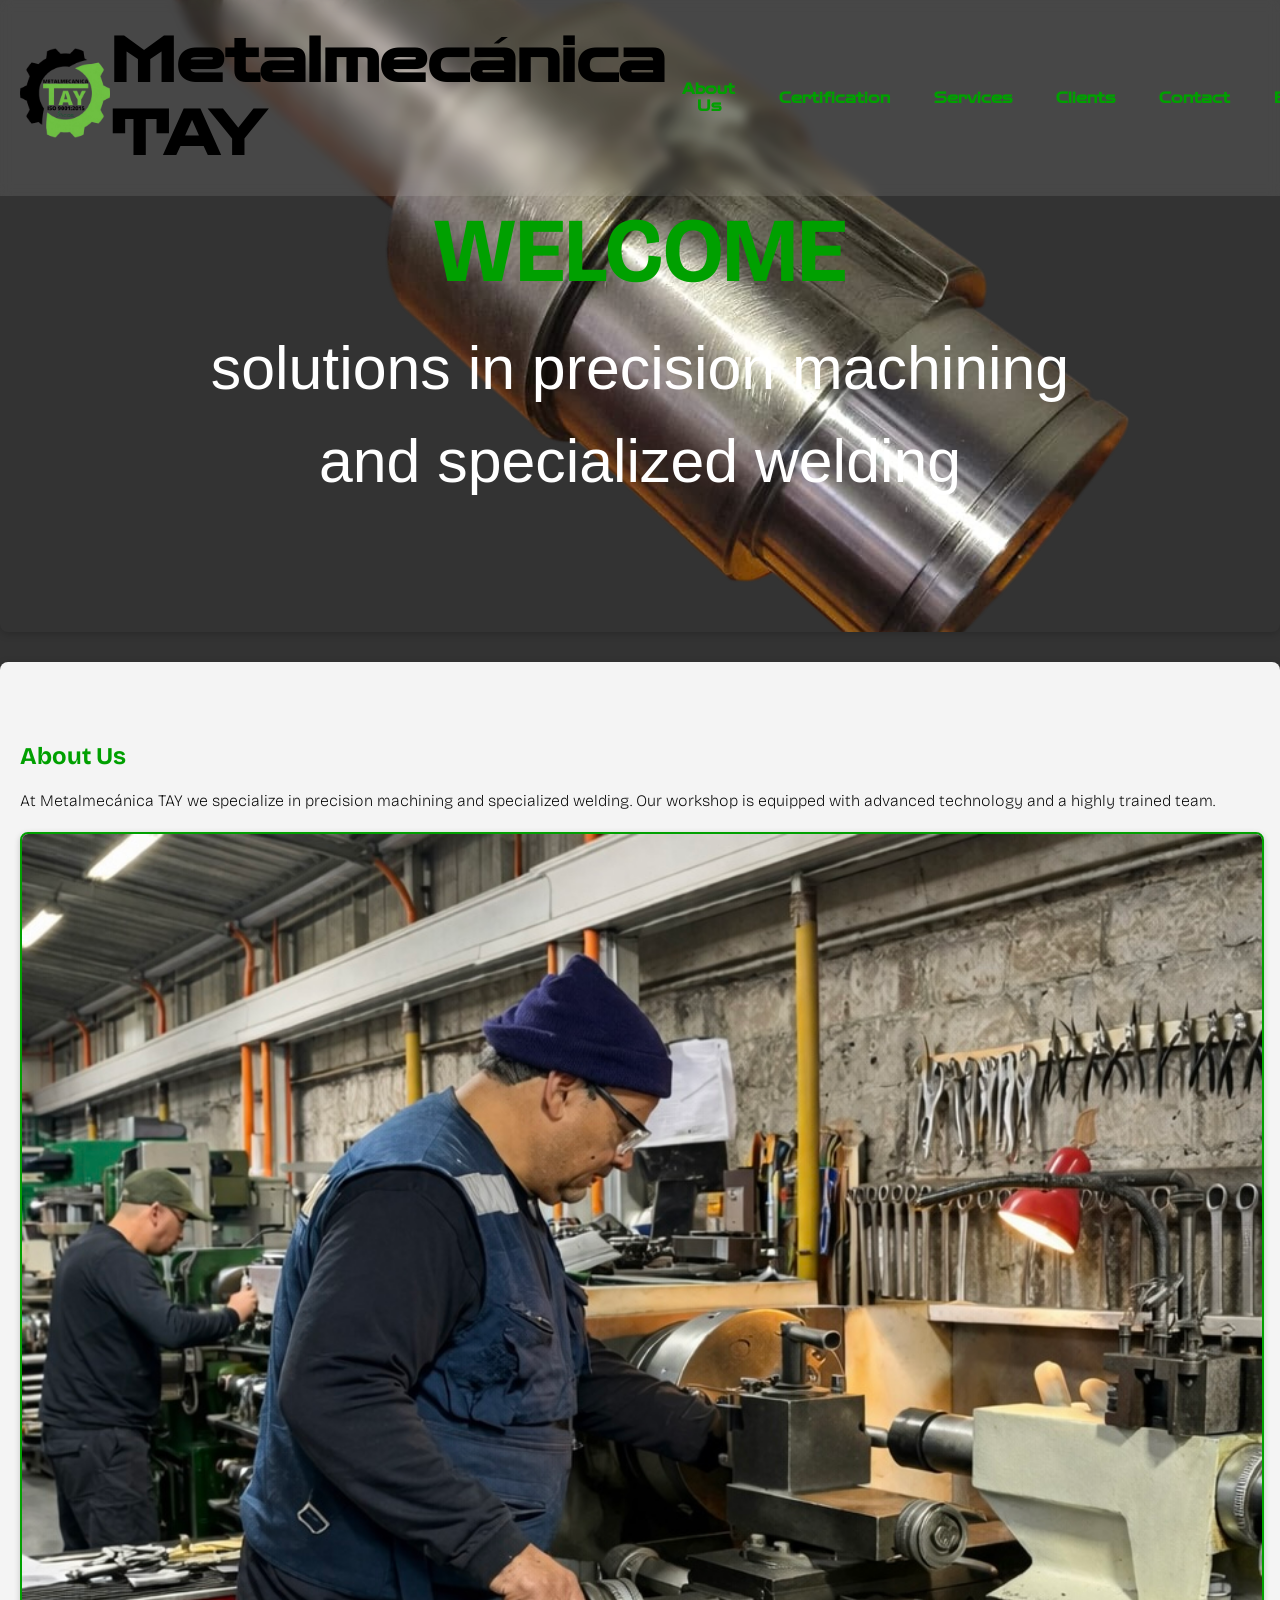
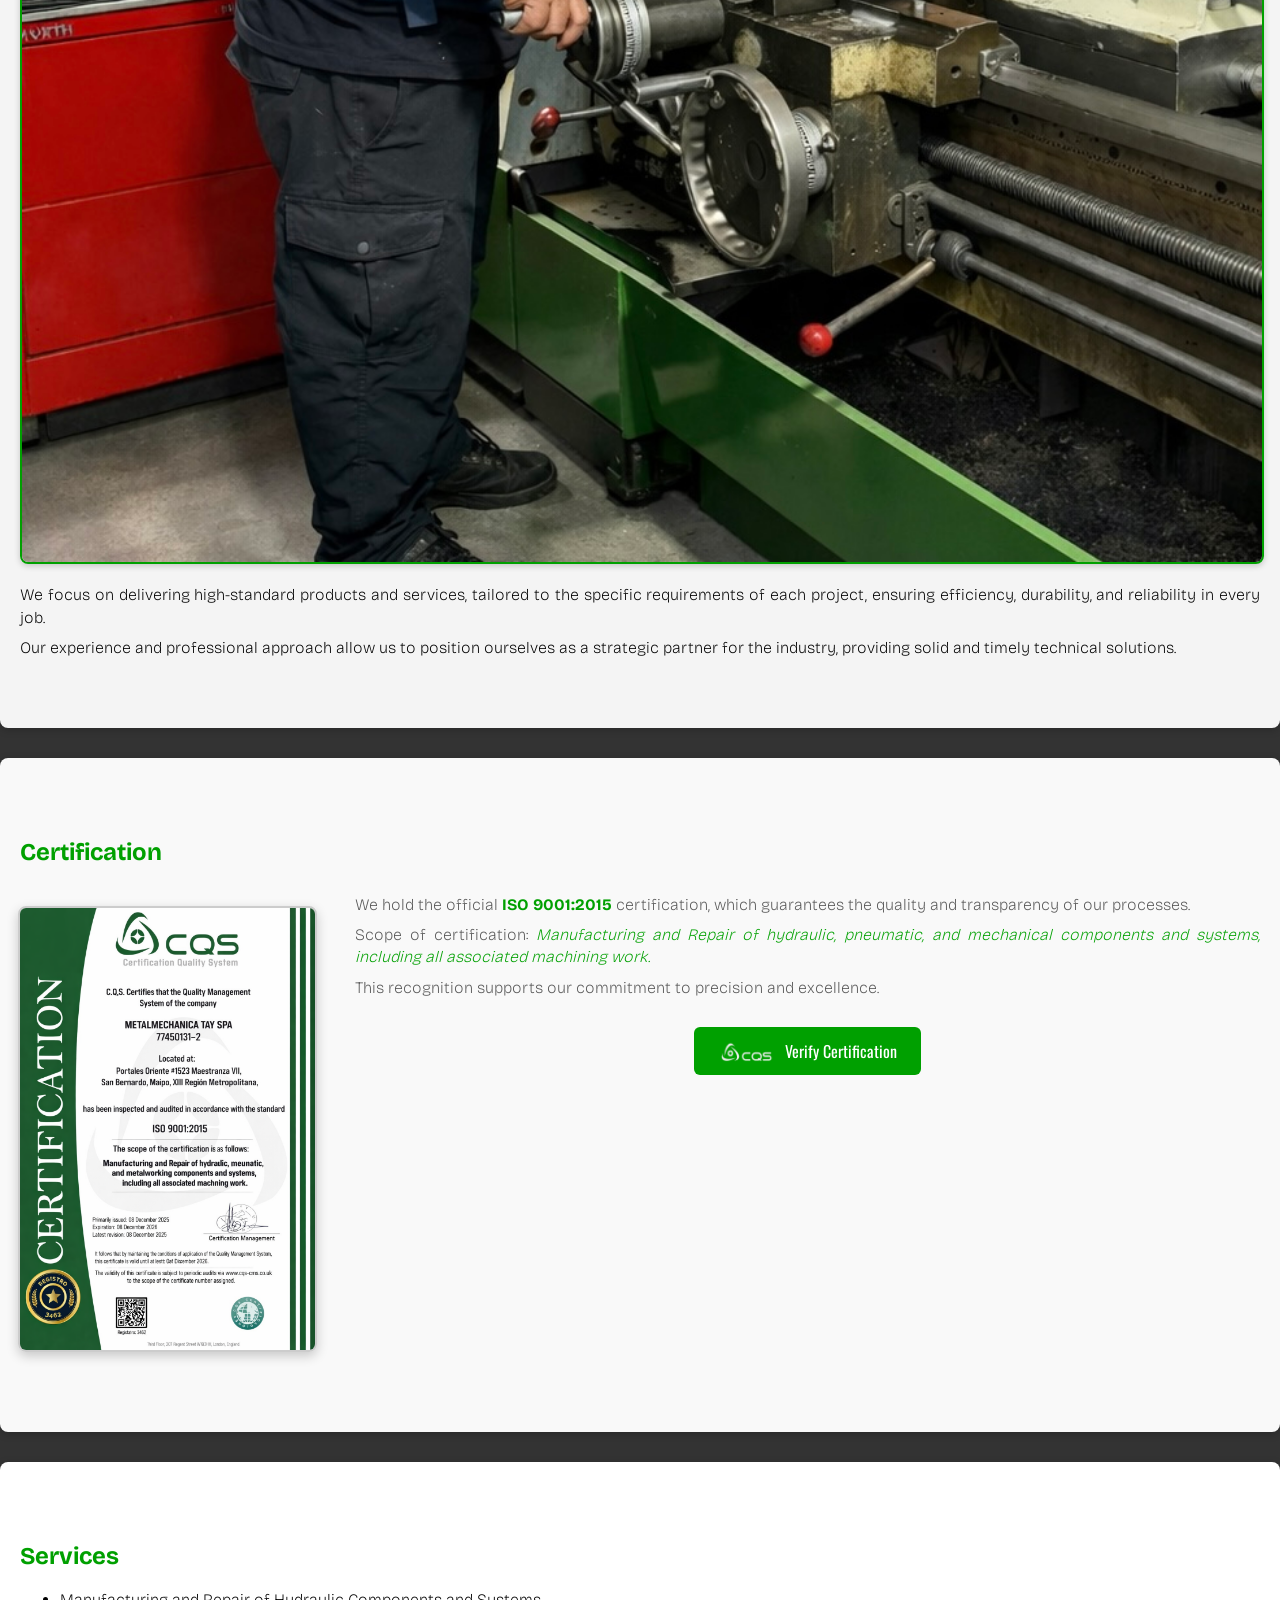
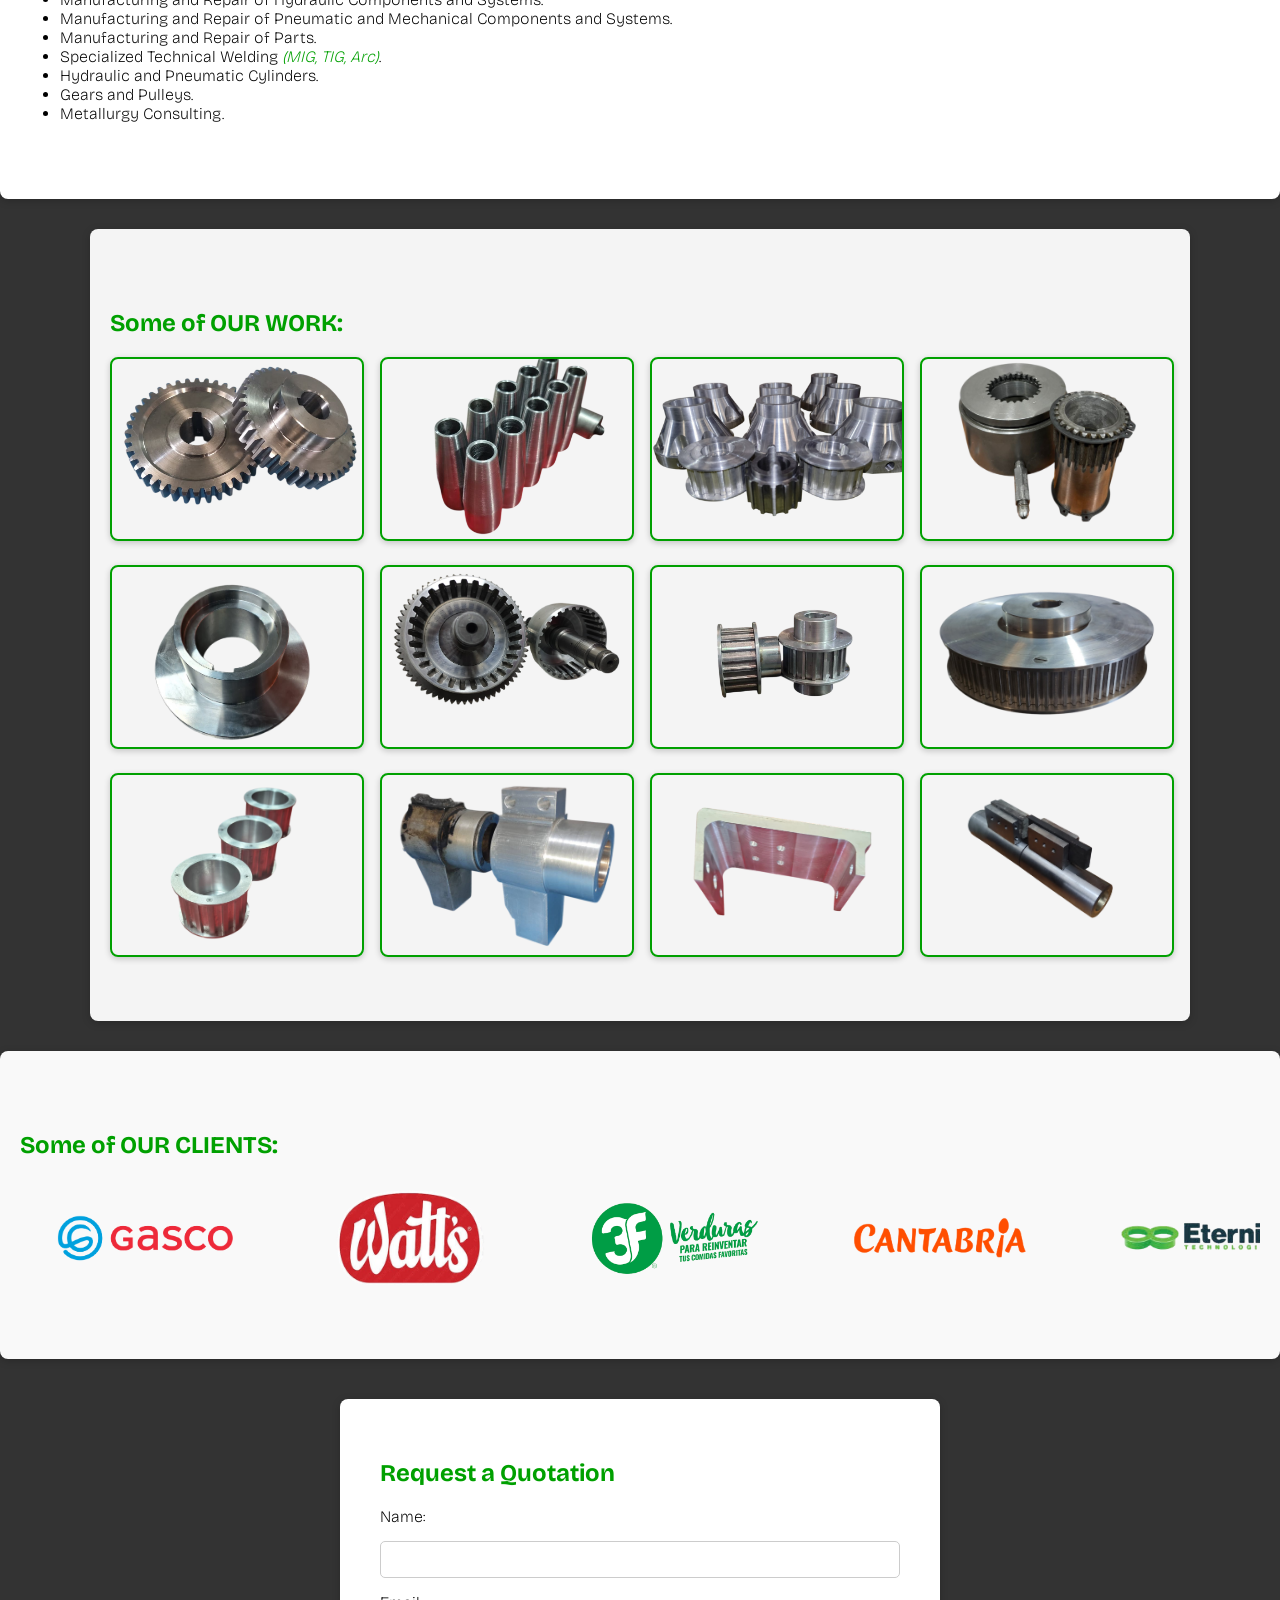
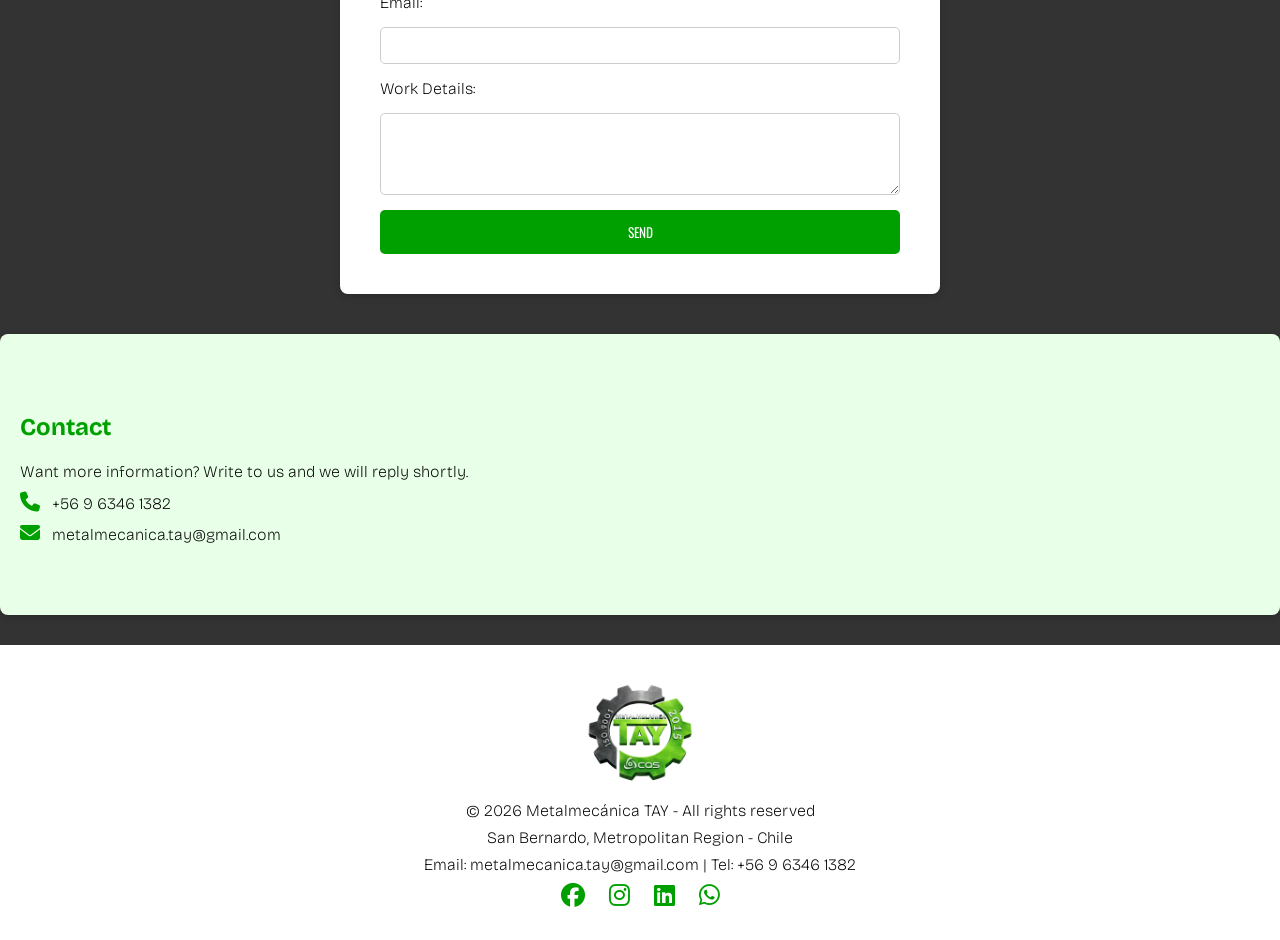
==== commit 705c4c8c: "Add files via upload" ====
--- a/index-en.html
+++ b/index-en.html
@@ -35,7 +35,8 @@
 
 <section id="inicio" class="hero">
   <h2><b>WELCOME</b></h2>
-  <p>solutions in precision machining and specialized welding</p>
+  <p>solutions in precision machining</p>
+  <p>and specialized welding</p>
 </section>
 
 <section id="quienes-somos">
--- a/style.css
+++ b/style.css
@@ -1,5 +1,6 @@
 body {
   font-family: 'Open Sans', sans-serif;
+  font-size: 1em;
   margin: 0;
   background: #333;
   color: #000000;
@@ -22,6 +23,8 @@
 
 p {
   animation: fadeInUp 1.5s ease forwards;
+  margin: 8px 0;   
+  line-height: 1.4;
 }
 
 .galeria img {
@@ -46,31 +49,108 @@
   z-index: 1000;
 }
 
+header h1 {
+  font-size: 3.8em;     
+  font-weight: bold;   
+  color: #000;          
+  margin: 10px 0;       
+}
+
 header.scrolled {
-  background: rgba(255, 255, 255, 0.95); /* sólido al hacer scroll */
+  background: rgba(255, 255, 255, 0.95);
   box-shadow: 0 2px 6px rgba(0,0,0,0.2);
 }
 
+.menu-toggle {
+  font-size: 1.5em;   
+  padding: 8px;
+  margin: 0 auto; 
+  display: block;
+}
+
+.menu {
+  position: absolute;
+  top: 100%;          
+  left: 0;
+  width: 100%;
+  background: #fff;
+  border-radius: 0 0 8px 8px;
+  box-shadow: 0 2px 6px rgba(0,0,0,0.2);
+}
+
+.menu a {
+  padding: 10px;
+  font-size: 0.95em;
+}
 
 nav {
+  text-align: center;
+}
+nav a {
+  display: block;
+  margin: 10px auto;
+  font-size: 1em; 
+}
+
+nav {
   display: flex;
   justify-content: center;   
-  margin-right: 40px;        
+  align-items: center;
+  gap: 10px;                 
+  margin: 0 auto;            
 }
 
 nav a {
-  margin: 0 15px;
-  color: #00a000;
+  font-size: 0.9em;          
+  padding: 6px 12px;         
+  margin: 0 5px;             
+  color: #00a000;            
   text-decoration: none;
   font-weight: bold;
-  padding: 8px 15px;
   border-radius: 5px;
   transition: background 0.8s, color 0.8s;
 }
 
 nav a:hover {
-  background: #00a000;
+  background: #00a000;      
   color: #ffffff;
+}
+
+@media (max-width: 768px) {
+  header {
+    position: static;
+    flex-direction: column; 
+    align-items: center;
+    background: none;       
+    box-shadow: none;       
+    border-radius: 0;
+    padding: 10px;
+    
+  }
+
+  header h1 {
+    font-size: 2.2em;     
+    font-weight: bold;
+    text-align: center; 
+    color: #000;          
+    margin: 10px 0;       
+}
+
+  nav {
+    flex-direction: column;   
+    margin: 10px 0 0 0;
+    align-items: center;
+  }
+
+  nav a {
+    margin: 8px 0;            
+    font-size: 1.1em;         
+    padding: 10px 20px;
+  }
+
+  .logo {
+    height: 70px;
+  }
 }
 
 .logo {
@@ -96,14 +176,38 @@
   text-align: center;
 }
 
+@media (max-width: 768px) {
+  .hero {
+    display: flex;
+    flex-direction: column;   
+    justify-content: center;  
+    align-items: center;      
+    text-align: center;       
+    padding: 20px;            
+    background-size: cover;  
+    background-position: center;
+  }
+
+  .hero h1 {
+    font-size: 1.2em;           
+    line-height: 1.2;
+    margin-bottom: 10px;
+  }
+
+  .hero p {
+    font-size: 1em;         
+    max-width: 90%;           
+  }
+}
+
 section {
   padding: 60px 20px;
-  max-width: 1100px;
-  margin: auto;
-  background: #f4f4f4;
-  margin-bottom: 30px;
-  border-radius: 8px;
-  box-shadow: 0 2px 8px rgba(0, 0, 0, 0.2);
+  width: 100%;         
+  margin: 0;           
+  margin-bottom: 30px; 
+  border-radius: 8px;
+  box-shadow: 0 2px 8px rgba(0,0,0,0.2);
+  box-sizing: border-box;
 }
 
 section h2 {
@@ -127,11 +231,12 @@
     "wdth" 100;
   text-align: justify;
   padding: 60px 20px;
-  max-width: 1100px;
-  margin: auto;
+  width: 100%;         
+  margin: 0;      
   background: #f4f4f4;
   margin-bottom: 30px;
   border-radius: 8px;
+  box-sizing: border-box;
   box-shadow: 0 2px 8px rgba(0,0,0,0.2);
 }
 
@@ -140,6 +245,38 @@
   margin-bottom: 20px;
 }
 
+.imagen-seccion {
+  width: 100%;       
+  max-width: 600px;  
+  height: auto;     
+  display: block;
+  margin: 20px auto;
+  border-radius: 8px;
+  box-shadow: 0 2px 6px rgba(0,0,0,0.2);
+}
+
+@media (max-width: 768px) {
+  header {
+    flex-direction: column; 
+    align-items: center;
+    padding: 10px;
+  }
+
+  nav {
+    flex-direction: column;   
+    margin: 10px 0 0 0;
+  }
+
+  nav a {
+    margin: 8px 0;            
+    font-size: 1.1em;         
+  }
+
+  .logo {
+    height: 70px;             
+  }
+}
+
 .certificacion-section {
   font-family: "Bricolage Grotesque", sans-serif;
   font-optical-sizing: auto;
@@ -168,8 +305,8 @@
   justify-content: center;
   align-items: flex-start;
   gap: 40px;
-  max-width: 1000px;
-  margin: 0 auto;
+  width: 100%;         
+  margin: 0;
 }
 
 p b {
@@ -181,7 +318,6 @@
   font-style: italic;   
   color: #00a000;       
 }
-
 
 .certificado-img img {
   max-width: 400px;
@@ -199,7 +335,7 @@
 
 .certificado {
   width: 100%;
-  max-width: 600px;
+  max-width: none; 
   height: auto;
   box-shadow: 0 4px 12px rgba(0,0,0,0.2);
   border-radius: 8px;
@@ -207,14 +343,14 @@
 
 @media (max-width: 768px) {
   .certificado {
-    max-width: 95%;
+    max-width: 100%;
     box-shadow: 0 2px 8px rgba(0,0,0,0.15);
   }
 }
 
 .certificado-texto {
-  max-width: 500px;
-  font-size: 1.1em;
+  width: 100%;
+  font-size: 1em;
   color: #555;
 }
 
@@ -253,7 +389,30 @@
   align-items: center;
 }
 
-
+@media (max-width: 768px) {
+  .certificacion-content {
+    flex-direction: column;  
+    text-align: center;      
+  }
+
+  .certificacion-content img {
+    max-width: 100%;           
+    height: auto;             
+    margin: 0 auto;           
+  }
+
+  .certificado-texto {
+    padding: 10px;
+    font-size: 0.6em;         
+  }
+
+  .btn-certificacion {
+    display: inline-block;
+    margin-top: 15px;
+    padding: 8px 16px;
+    font-size: 0.8em;
+  }
+}
 
 #servicios {
   background: #ffffff;
@@ -267,8 +426,9 @@
 
 .imagen-seccion {
   display: block;
-  margin: 20px auto;         
-  max-width: 1080px;          
+  margin: 20px auto;
+  width: 100%;         
+  max-width: none;                     
   height: auto;
   border: 2px solid #00a000; 
   border-radius: 8px;
@@ -430,8 +590,6 @@
   padding: 30px 20px;
 }
 
-
-
 footer p {
   margin: 5px 0;
 }
@@ -501,5 +659,4 @@
   to {
     transform: rotate(360deg);
   }
-}
-
+} 
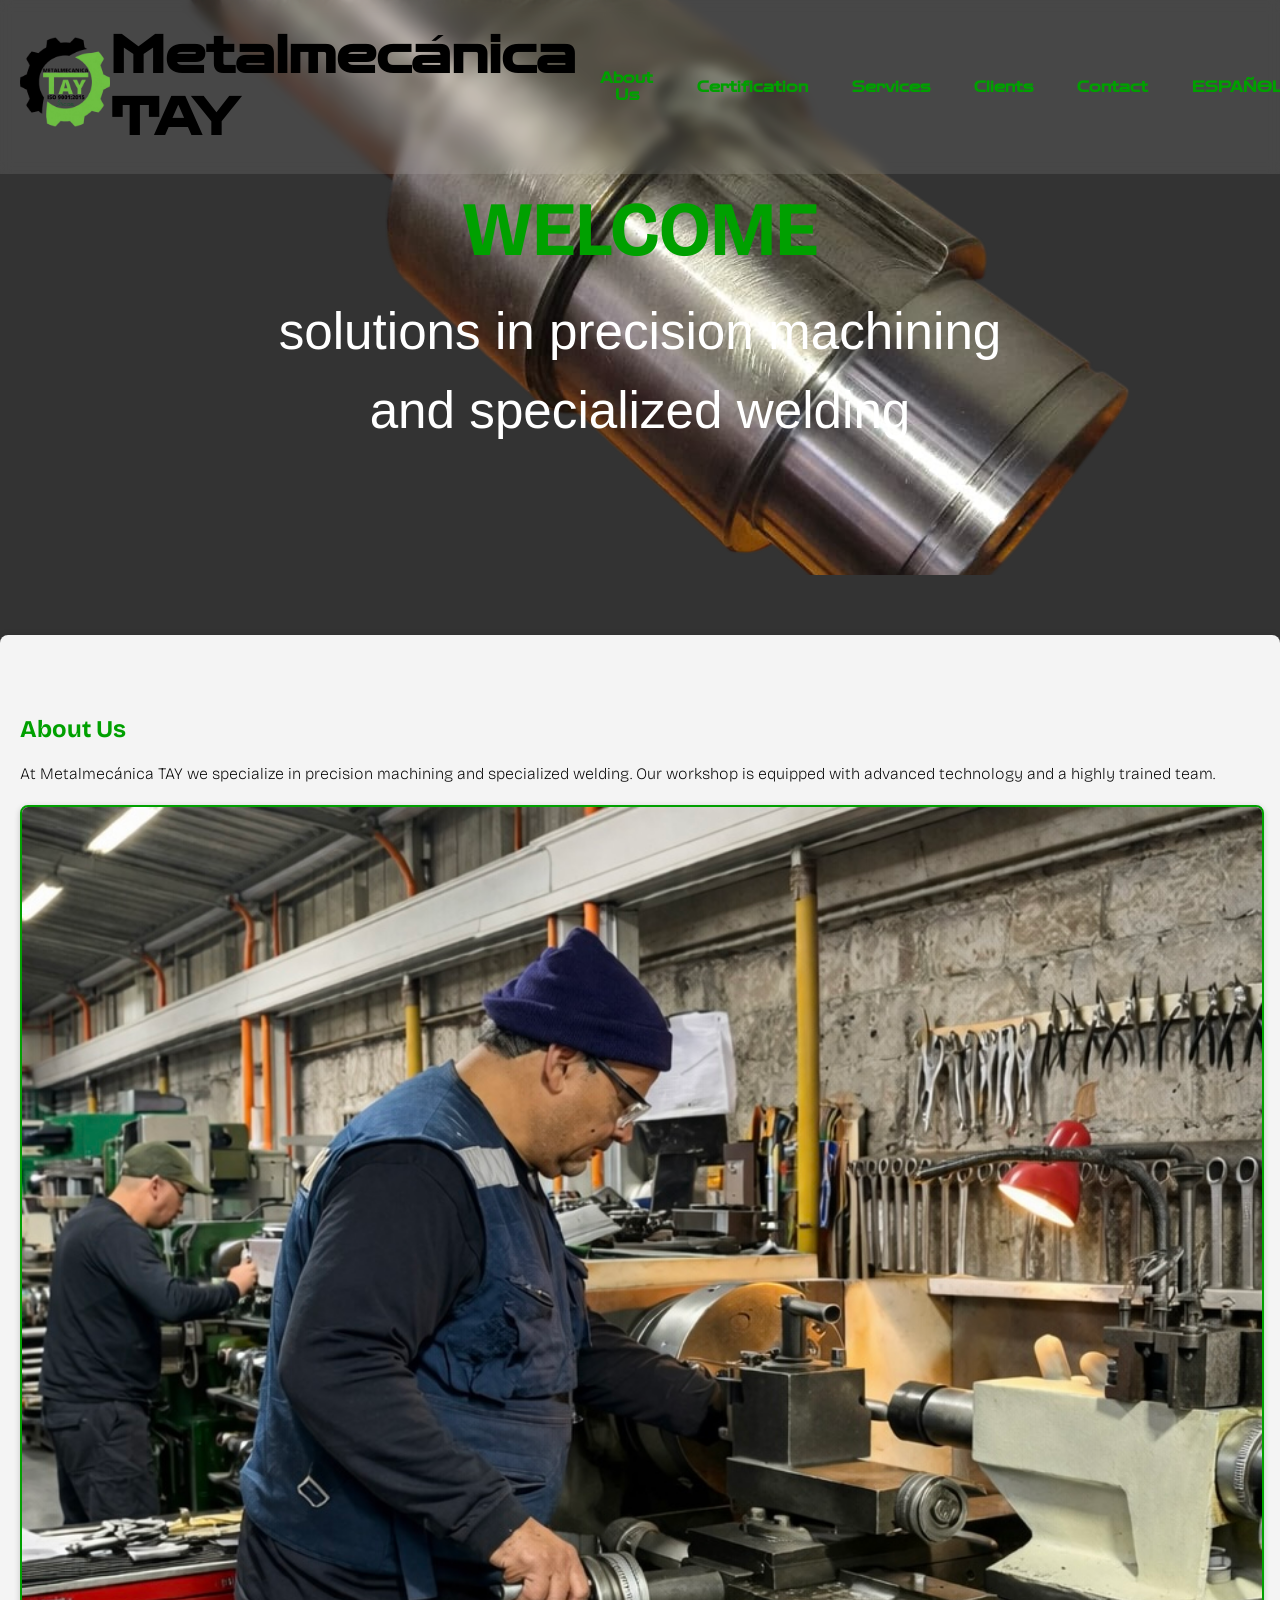
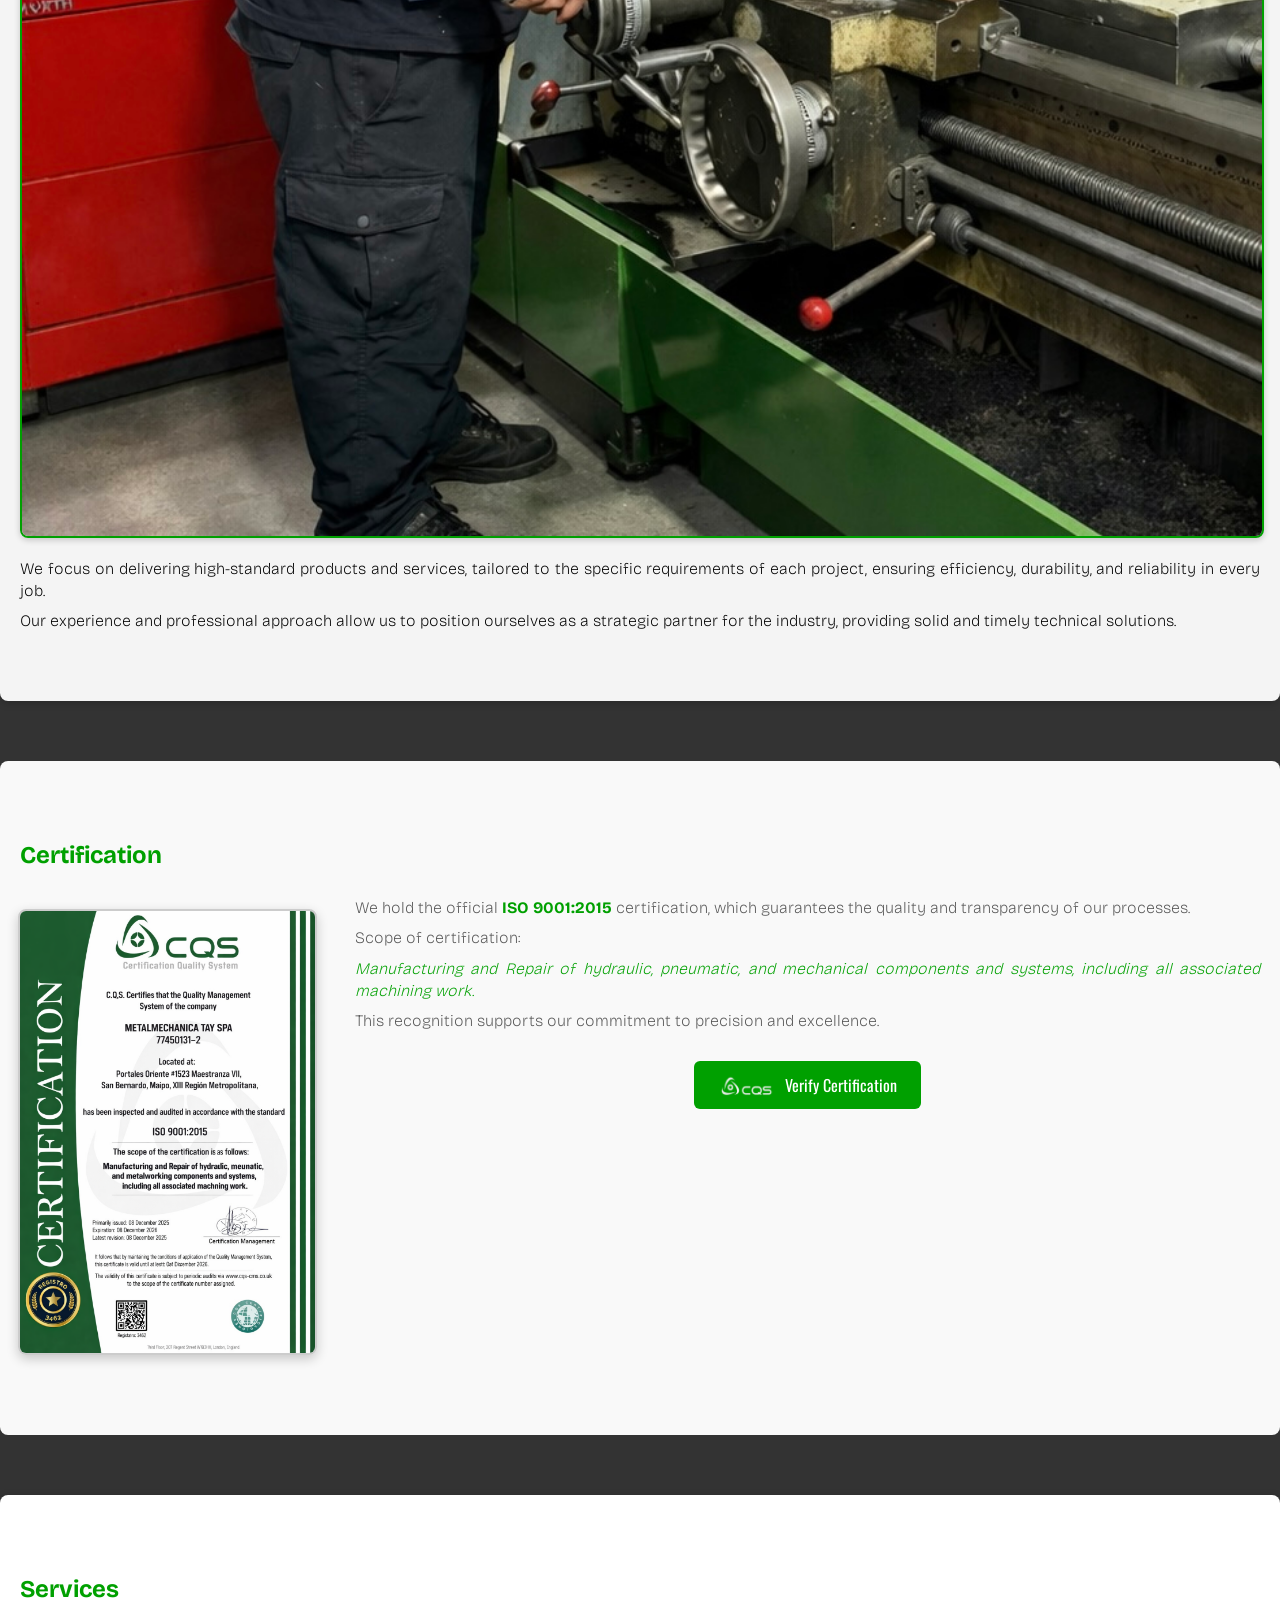
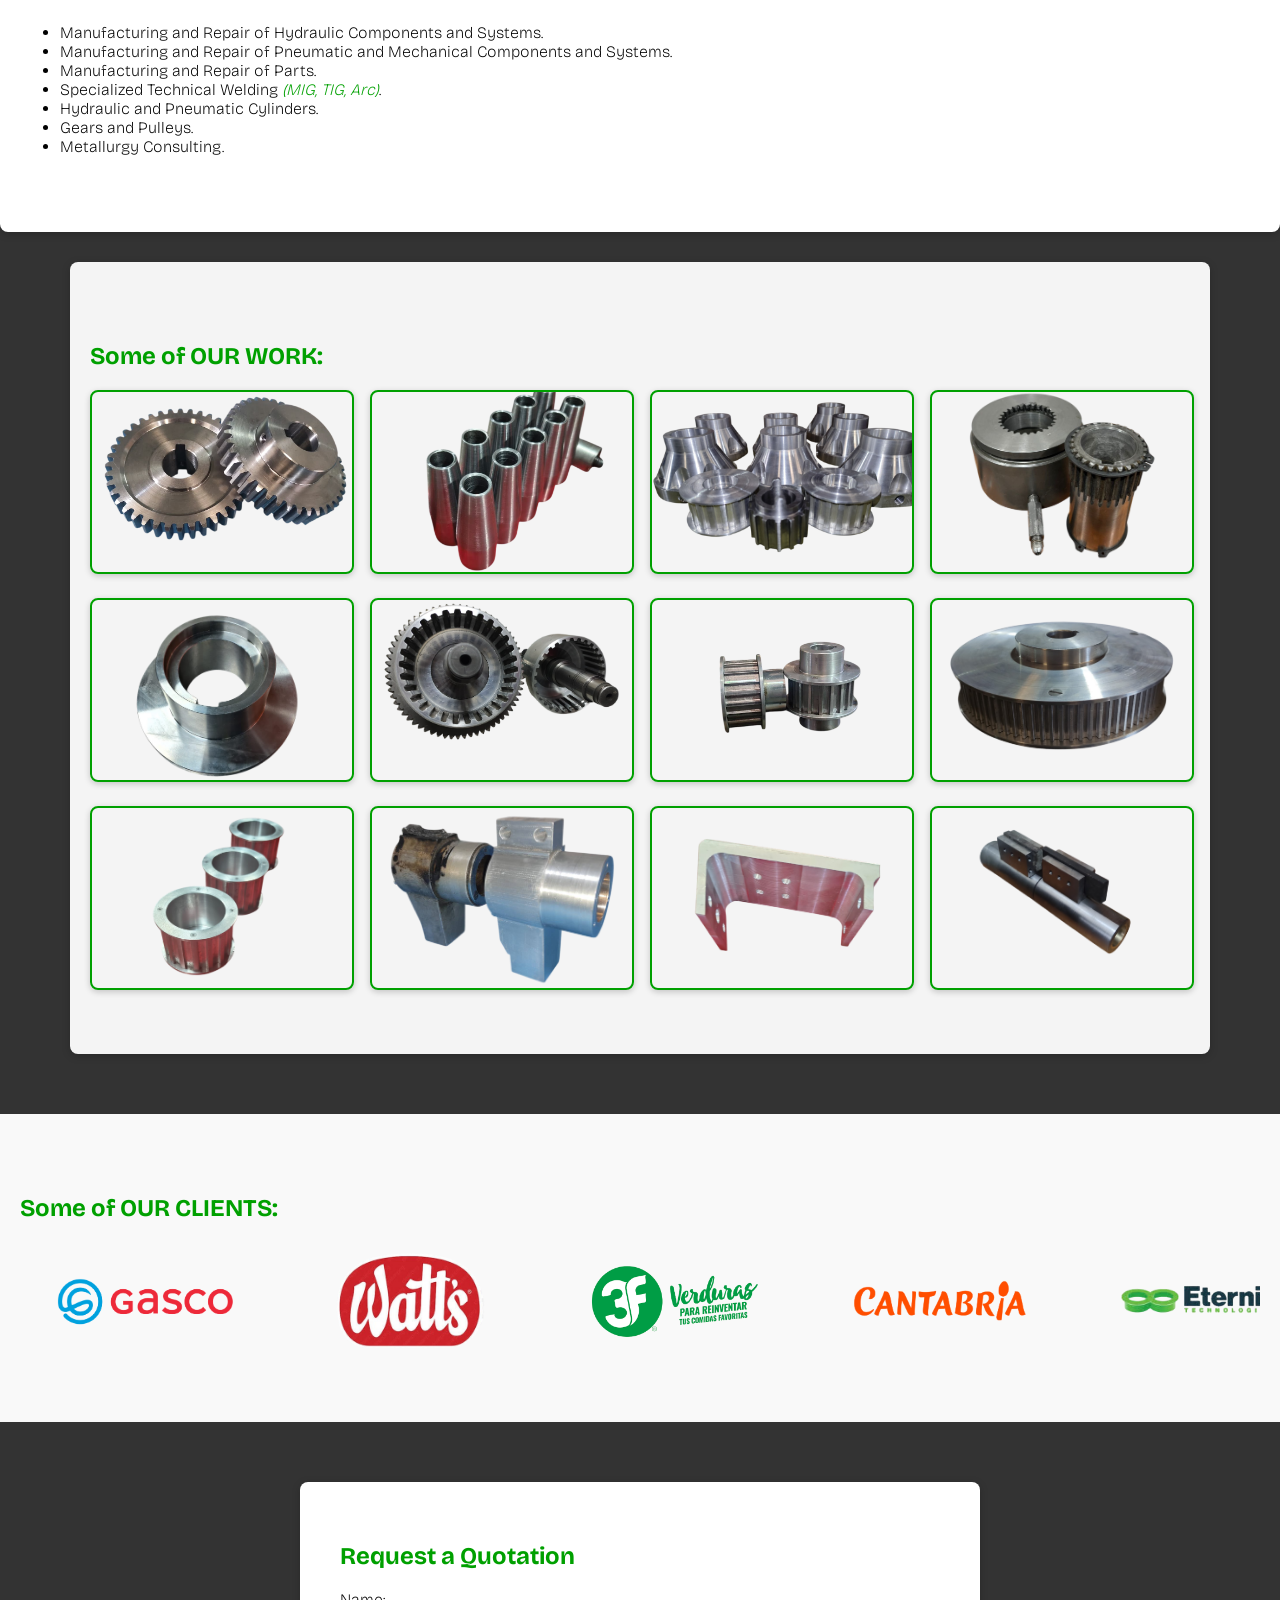
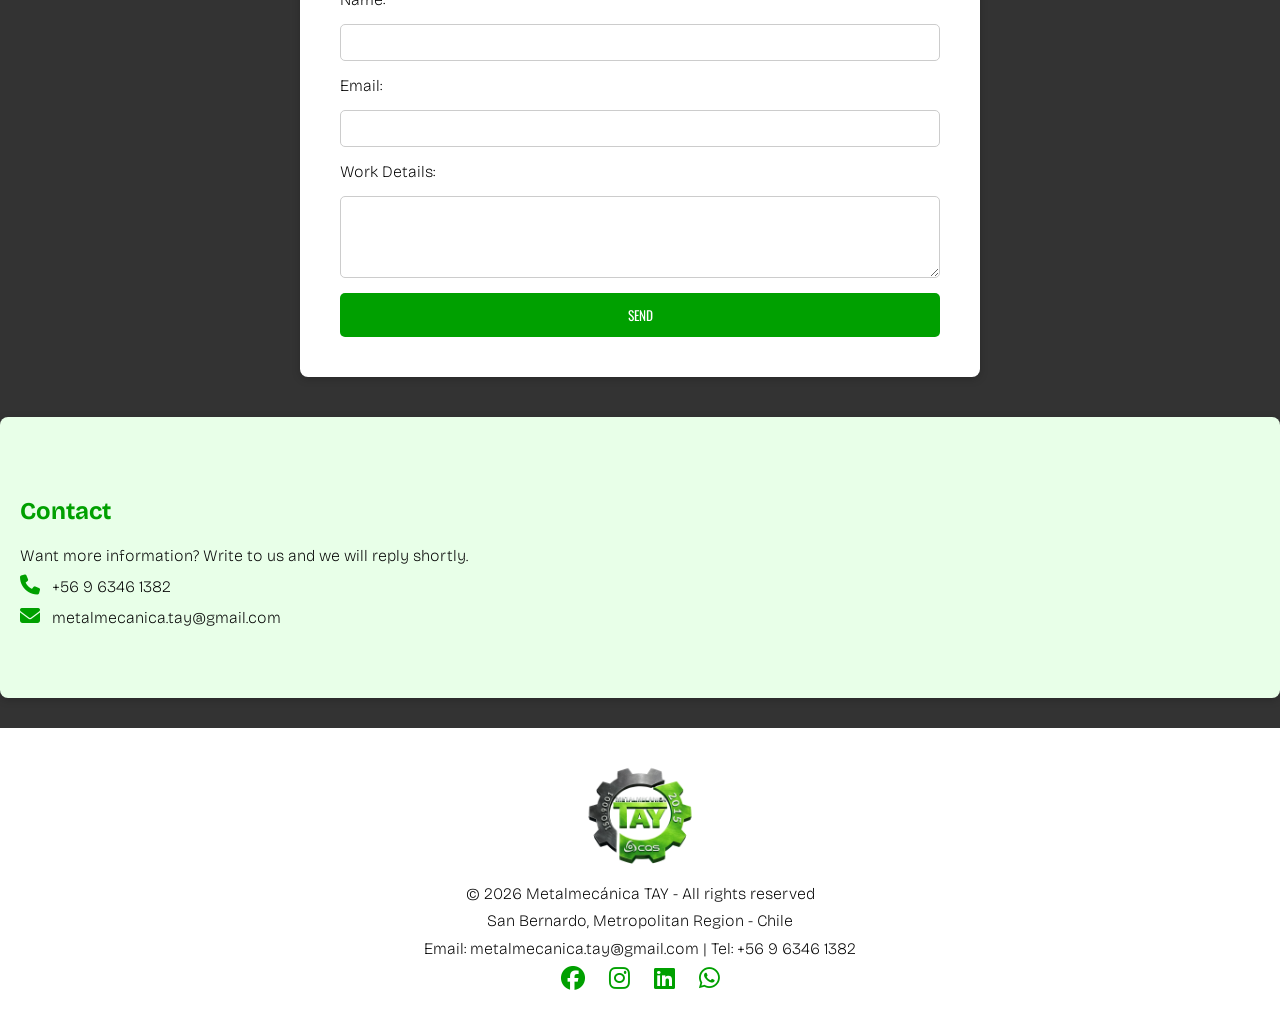
==== commit 3f2929c9: "Add files via upload" ====
--- a/index-en.html
+++ b/index-en.html
@@ -68,8 +68,8 @@
       </p>
       <p>
         Scope of certification:
-        <span class="resaltado">Manufacturing and Repair of hydraulic, pneumatic, and mechanical components and systems, including all associated machining work.</span>
       </p>
+      <p><span class="resaltado">Manufacturing and Repair of hydraulic, pneumatic, and mechanical components and systems, including all associated machining work.</span></p>
       <p>
         This recognition supports our commitment to precision and excellence.
       </p>
--- a/style.css
+++ b/style.css
@@ -6,6 +6,12 @@
   color: #000000;
 }
 
+@media (max-width: 768px) {
+  body {
+    overflow-x: hidden;
+  }
+}
+
 @keyframes fadeInUp {
   from {
     opacity: 0;
@@ -50,7 +56,7 @@
 }
 
 header h1 {
-  font-size: 3.8em;     
+  font-size: 3.2em;     
   font-weight: bold;   
   color: #000;          
   margin: 10px 0;       
@@ -116,8 +122,32 @@
   color: #ffffff;
 }
 
+.logo {
+  height: 90px;
+  margin-bottom: 10px;
+}
+
+nav a:hover {
+  background: #00a000;
+  color: #ffffff;
+}
+
+.hero {
+  background: url('imagenes/15.png') no-repeat center center;
+  background-size: cover;
+  color: white;
+  padding: 120px 20px;
+  font-size: 3.2em;
+  text-align: center;
+  margin-bottom: 60px;
+}
+
+.hero h2 {
+  text-align: center;
+}
+
 @media (max-width: 768px) {
-  header {
+  .header {
     position: static;
     flex-direction: column; 
     align-items: center;
@@ -125,24 +155,23 @@
     box-shadow: none;       
     border-radius: 0;
     padding: 10px;
-    
-  }
-
-  header h1 {
+  }
+
+  .header h1 {
     font-size: 2.2em;     
     font-weight: bold;
     text-align: center; 
     color: #000;          
     margin: 10px 0;       
-}
-
-  nav {
+  }
+
+  .nav {
     flex-direction: column;   
     margin: 10px 0 0 0;
     align-items: center;
   }
 
-  nav a {
+  .nav a {
     margin: 8px 0;            
     font-size: 1.1em;         
     padding: 10px 20px;
@@ -151,63 +180,92 @@
   .logo {
     height: 70px;
   }
-}
-
-.logo {
-  height: 90px;
-  margin-bottom: 10px;
-}
-
-nav a:hover {
-  background: #00a000;
-  color: #ffffff;
-}
-
-.hero {
-  background: url('imagenes/15.png') no-repeat center center;
-  background-size: cover;
-  color: white;
-  padding: 120px 20px;
-  font-size: 3.8em;
-  text-align: center;
-}
-
-.hero h2 {
-  text-align: center;
-}
-
-@media (max-width: 768px) {
+
   .hero {
     display: flex;
+    flex-direction: column;
+    justify-content: center;
+    align-items: center;
+    text-align: center;
+    padding: 80px 15px;        
+    background-size: cover;
+    background-position: center;
+    width: 100%;            
+    max-width: 100%;
+    overflow-x: hidden;   
+    box-sizing: border-box;
+    font-size: 1em;
+  }
+
+  .hero h1 {
+    font-size: clamp(1.5em, 5vw, 2em);      
+    line-height: 1.3;
+    margin-bottom: 20px;  
+    width: 100%;
+    word-wrap: break-word;
+  }
+
+  .hero p {
+    font-size: 1em;
+    margin-bottom: 30px;
+    width: 100%;
+  }
+
+  .header {
+    flex-direction: column; 
+    align-items: center;
+    padding: 10px;
+  }
+
+  .nav {
     flex-direction: column;   
-    justify-content: center;  
-    align-items: center;      
-    text-align: center;       
-    padding: 20px;            
-    background-size: cover;  
-    background-position: center;
-  }
-
-  .hero h1 {
-    font-size: 1.2em;           
-    line-height: 1.2;
-    margin-bottom: 10px;
-  }
-
-  .hero p {
-    font-size: 1em;         
-    max-width: 90%;           
+    margin: 10px 0 0 0;
+  }
+
+  .nav a {
+    margin: 8px 0;            
+    font-size: 1.1em;         
+  }
+
+  .logo {
+    height: 70px;             
+  }
+
+  .certificado {
+    max-width: 100%;
+    box-shadow: 0 2px 8px rgba(0,0,0,0.15);
+  }
+
+  .certificacion-content {
+    flex-direction: column;  
+    text-align: center;      
+  }
+
+  .certificacion-content img {
+    max-width: 100%;           
+    height: auto;             
+    margin: 0 auto;           
+  }
+
+  .certificado-texto {
+    padding: 10px;
+    font-size: clamp(0.9em, 2.5vw, 1.1em);        
+  }
+
+  .btn-certificacion {
+    display: inline-block;
+    margin-top: 15px;
+    padding: 10px 20px;
+    font-size: 1em;
+  }
+
+  .slide-track {
+    width: max-content;
   }
 }
 
 section {
-  padding: 60px 20px;
-  width: 100%;         
-  margin: 0;           
-  margin-bottom: 30px; 
-  border-radius: 8px;
-  box-shadow: 0 2px 8px rgba(0,0,0,0.2);
-  box-sizing: border-box;
+  margin-bottom: 60px;
 }
 
 section h2 {
@@ -238,6 +296,7 @@
   border-radius: 8px;
   box-sizing: border-box;
   box-shadow: 0 2px 8px rgba(0,0,0,0.2);
+  margin-bottom: 60px;
 }
 
 #quienes-somos h2 {
@@ -246,8 +305,8 @@
 }
 
 .imagen-seccion {
-  width: 100%;       
-  max-width: 600px;  
+  width: auto;       
+  max-width: 500px;  
   height: auto;     
   display: block;
   margin: 20px auto;
@@ -255,28 +314,6 @@
   box-shadow: 0 2px 6px rgba(0,0,0,0.2);
 }
 
-@media (max-width: 768px) {
-  header {
-    flex-direction: column; 
-    align-items: center;
-    padding: 10px;
-  }
-
-  nav {
-    flex-direction: column;   
-    margin: 10px 0 0 0;
-  }
-
-  nav a {
-    margin: 8px 0;            
-    font-size: 1.1em;         
-  }
-
-  .logo {
-    height: 70px;             
-  }
-}
-
 .certificacion-section {
   font-family: "Bricolage Grotesque", sans-serif;
   font-optical-sizing: auto;
@@ -286,6 +323,9 @@
     "wdth" 100;
   padding: 60px 20px;
   background-color: #f9f9f9;
+  margin-bottom: 60px;
+  border-radius: 8px; 
+  overflow: hidden;
 }
 
 .certificacion-section h2 {
@@ -339,13 +379,6 @@
   height: auto;
   box-shadow: 0 4px 12px rgba(0,0,0,0.2);
   border-radius: 8px;
-}
-
-@media (max-width: 768px) {
-  .certificado {
-    max-width: 100%;
-    box-shadow: 0 2px 8px rgba(0,0,0,0.15);
-  }
 }
 
 .certificado-texto {
@@ -389,39 +422,21 @@
   align-items: center;
 }
 
-@media (max-width: 768px) {
-  .certificacion-content {
-    flex-direction: column;  
-    text-align: center;      
-  }
-
-  .certificacion-content img {
-    max-width: 100%;           
-    height: auto;             
-    margin: 0 auto;           
-  }
-
-  .certificado-texto {
-    padding: 10px;
-    font-size: 0.6em;         
-  }
-
-  .btn-certificacion {
-    display: inline-block;
-    margin-top: 15px;
-    padding: 8px 16px;
-    font-size: 0.8em;
-  }
-}
-
 #servicios {
-  background: #ffffff;
+  padding: 60px 20px;          
+  margin: 0 auto 30px auto;    
+  background: #ffffff;         
+  border-radius: 8px;          
+  box-shadow: 0 2px 8px rgba(0,0,0,0.2); 
+  box-sizing: border-box;
   font-family: "Bricolage Grotesque", sans-serif;
   font-optical-sizing: auto;
   font-weight: 200;
   font-style: normal;
   font-variation-settings:
     "wdth" 100;
+  border-radius: 8px; 
+  overflow: hidden;
 }
 
 .imagen-seccion {
@@ -446,7 +461,7 @@
   max-width: 1100px;
   margin: auto;
   background: #f4f4f4;
-  margin-bottom: 30px;
+  margin-bottom: 60px;
   border-radius: 8px;
   box-shadow: 0 2px 8px rgba(0,0,0,0.2);
 }
@@ -476,12 +491,8 @@
   text-align: center;
   padding: 60px 20px;
   background: #f9f9f9;
-}
-
-.clientes {
-  text-align: center;
-  padding: 60px 20px;
-  background: #f9f9f9;
+  margin-bottom: 60px;
+  overflow: hidden;
 }
 
 .slider {
@@ -562,13 +573,19 @@
 }
 
 #contacto {
+  padding: 60px 20px;          
+  margin: 0 auto 30px auto;   
+  background: #e8ffe8;         
+  border-radius: 8px;          
+  box-shadow: 0 2px 8px rgba(0,0,0,0.2); 
+  box-sizing: border-box;
   font-family: "Bricolage Grotesque", sans-serif;
   font-optical-sizing: auto;
   font-weight: 200;
   font-style: normal;
   font-variation-settings:
     "wdth" 100;
-  background: #e8ffe8; 
+  overflow: hidden;
 }
 
 #contacto i {
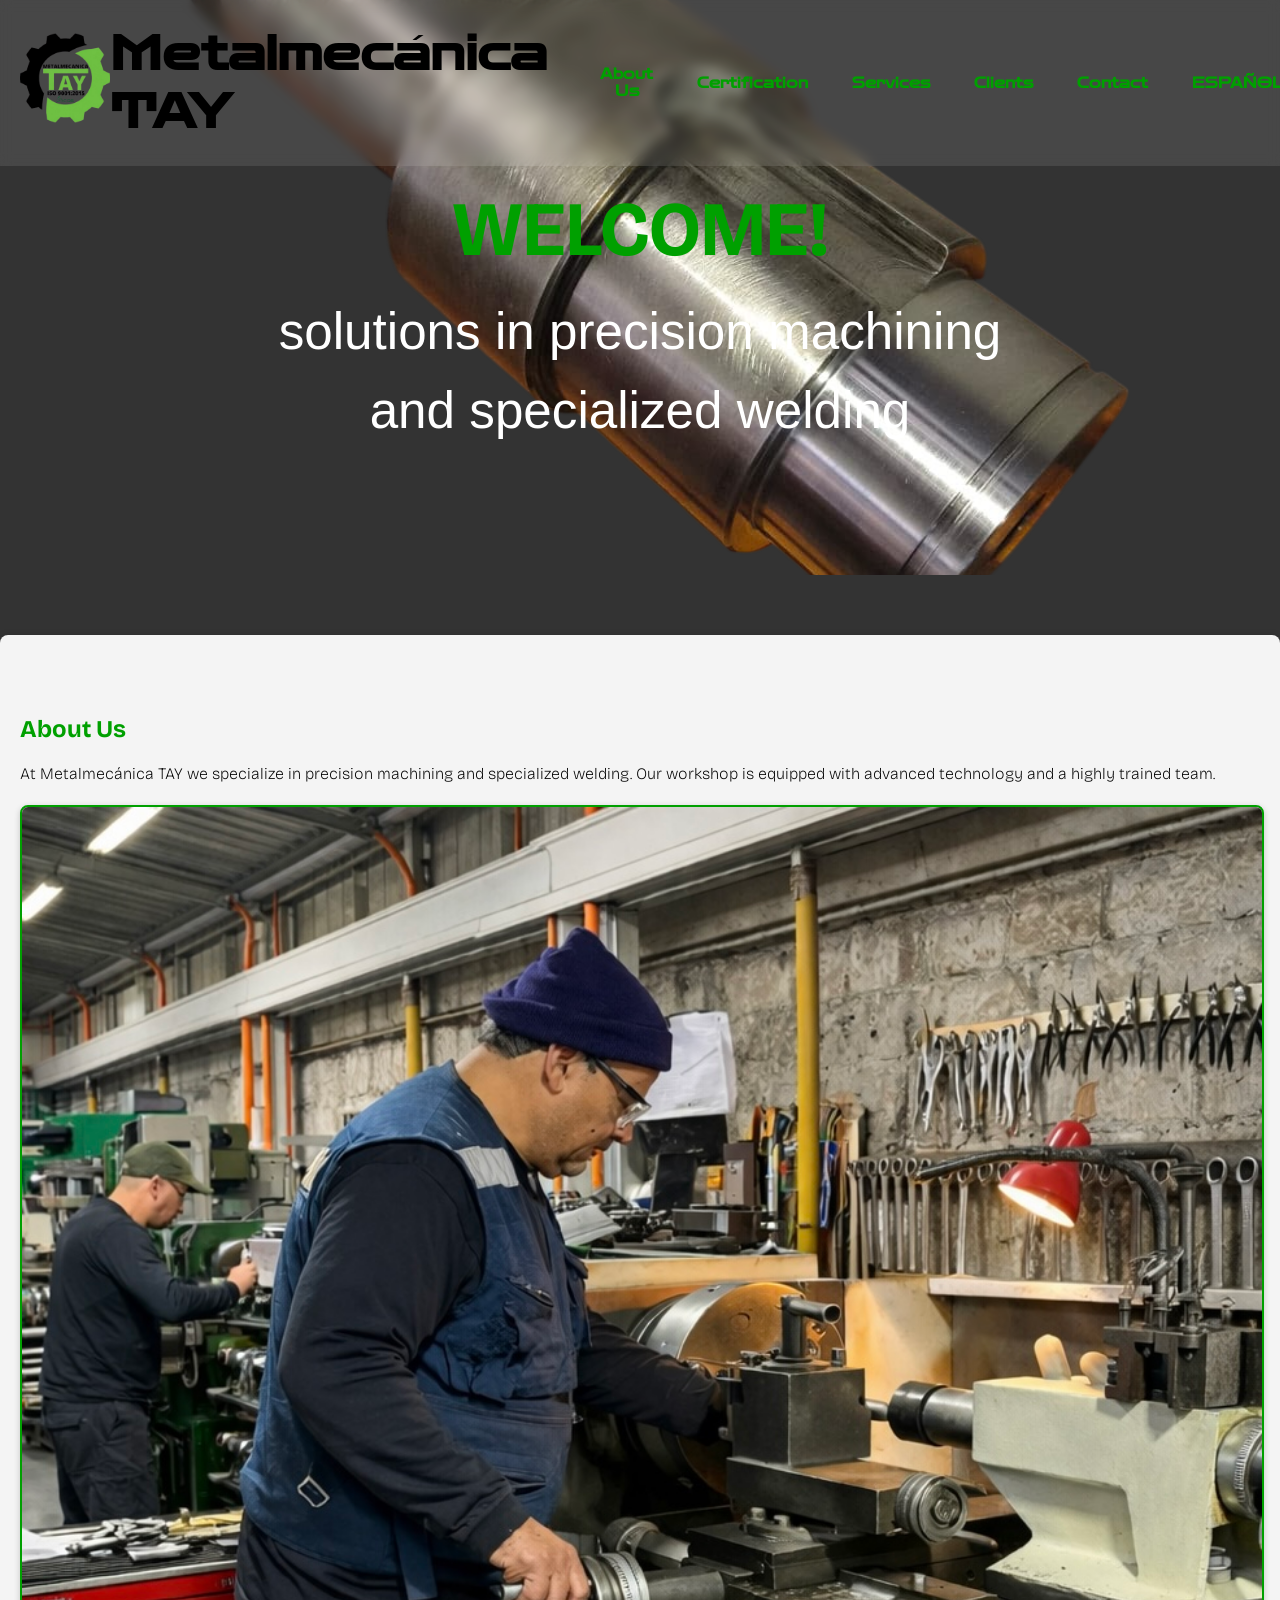
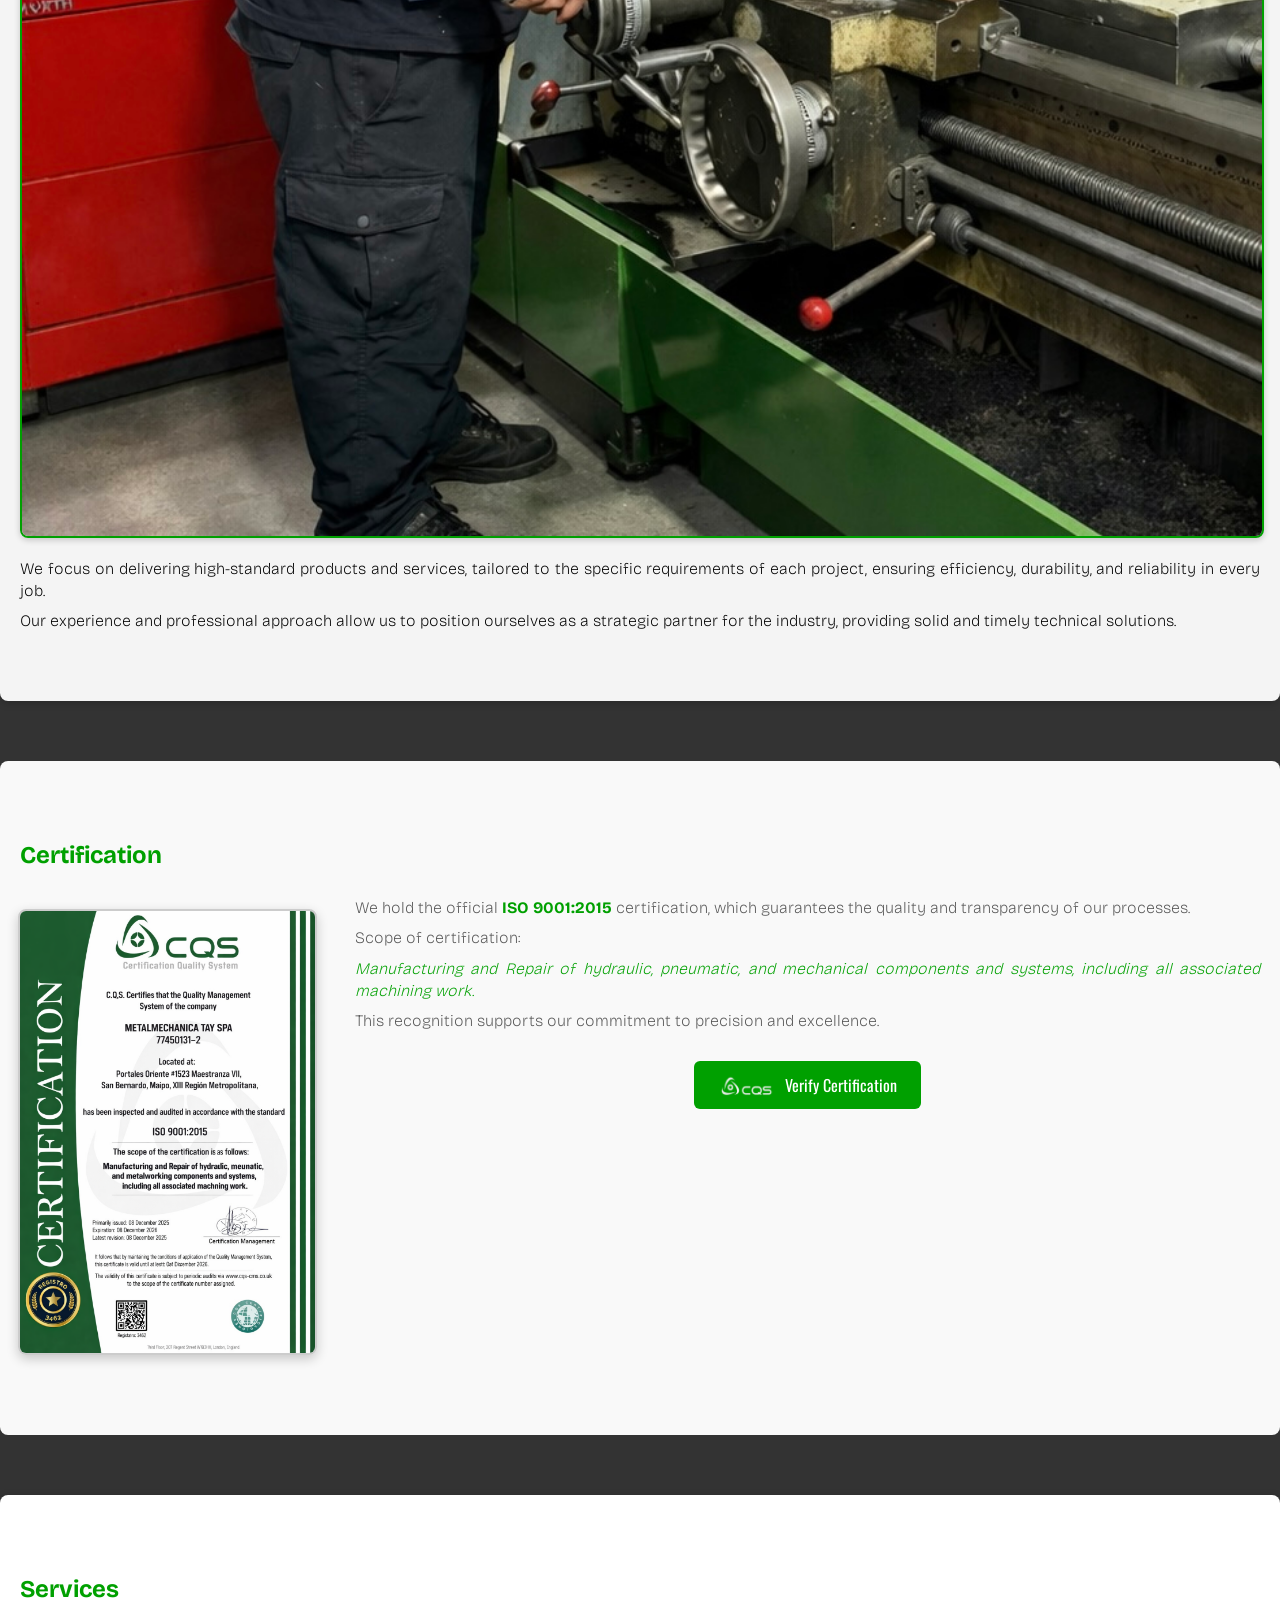
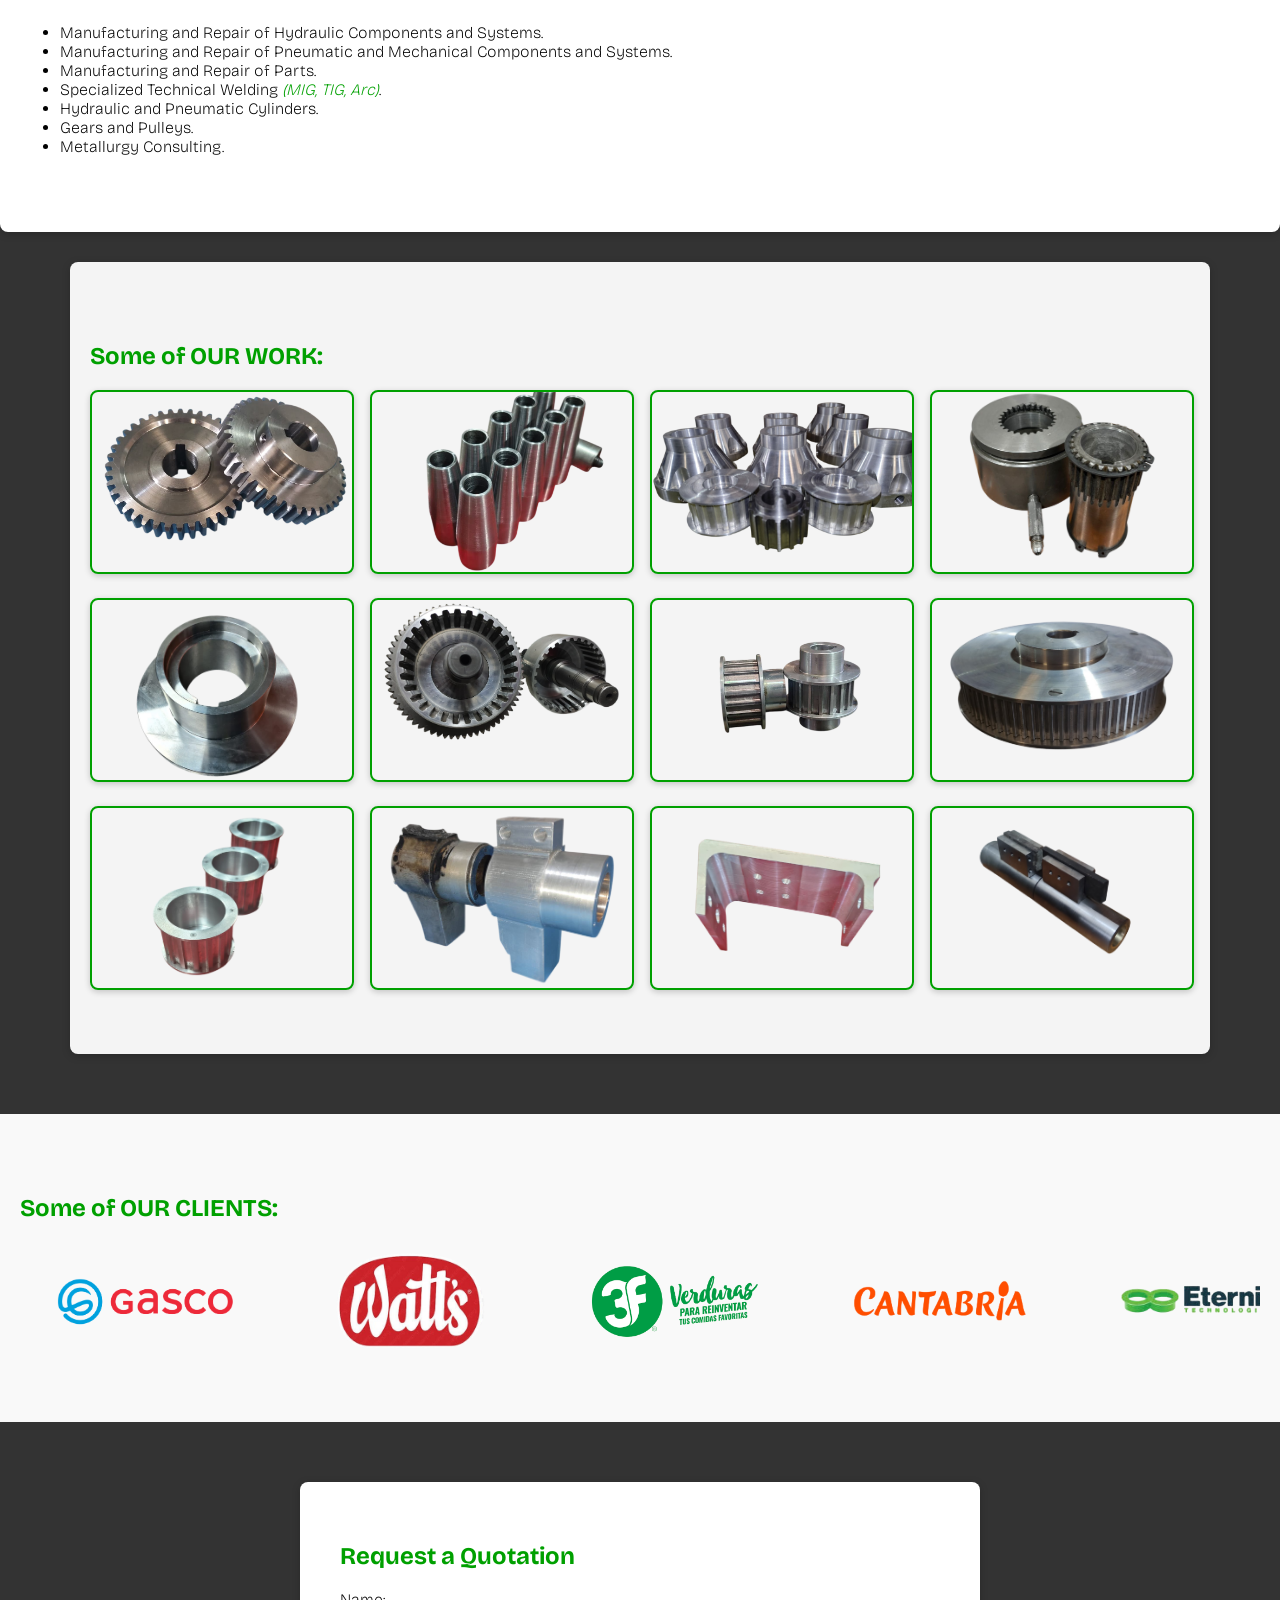
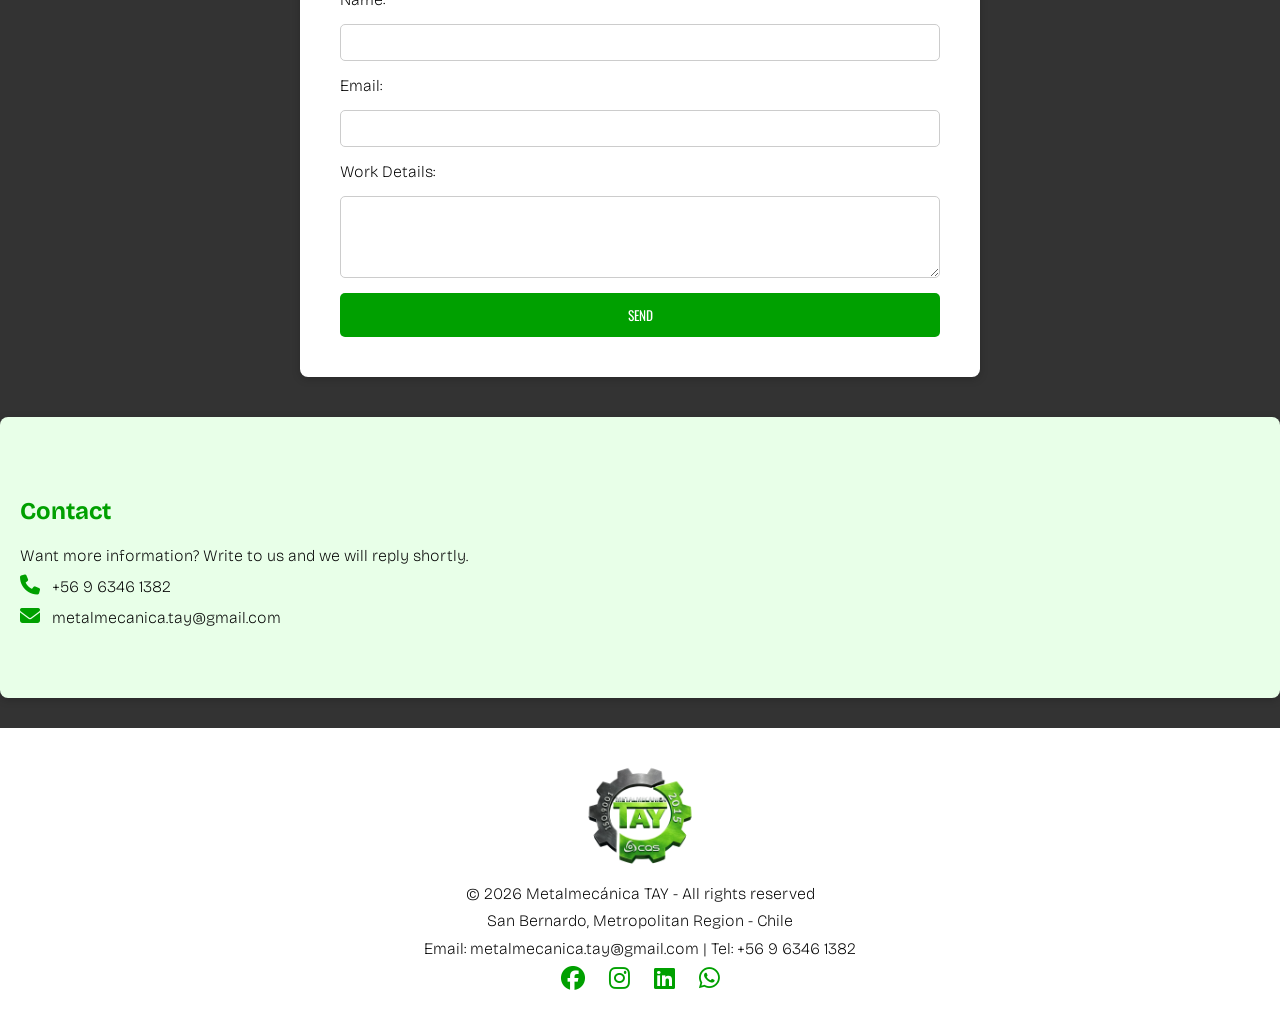
==== commit 1e8c6e47: "Add files via upload" ====
--- a/index-en.html
+++ b/index-en.html
@@ -34,7 +34,7 @@
 </header>
 
 <section id="inicio" class="hero">
-  <h2><b>WELCOME</b></h2>
+  <h2><b>WELCOME!</b></h2>
   <p>solutions in precision machining</p>
   <p>and specialized welding</p>
 </section>
--- a/style.css
+++ b/style.css
@@ -6,12 +6,6 @@
   color: #000000;
 }
 
-@media (max-width: 768px) {
-  body {
-    overflow-x: hidden;
-  }
-}
-
 @keyframes fadeInUp {
   from {
     opacity: 0;
@@ -56,7 +50,7 @@
 }
 
 header h1 {
-  font-size: 3.2em;     
+  font-size: 3.0em;     
   font-weight: bold;   
   color: #000;          
   margin: 10px 0;       
@@ -67,31 +61,10 @@
   box-shadow: 0 2px 6px rgba(0,0,0,0.2);
 }
 
-.menu-toggle {
-  font-size: 1.5em;   
-  padding: 8px;
-  margin: 0 auto; 
-  display: block;
-}
-
-.menu {
-  position: absolute;
-  top: 100%;          
-  left: 0;
-  width: 100%;
-  background: #fff;
-  border-radius: 0 0 8px 8px;
-  box-shadow: 0 2px 6px rgba(0,0,0,0.2);
-}
-
-.menu a {
-  padding: 10px;
-  font-size: 0.95em;
-}
-
 nav {
   text-align: center;
 }
+
 nav a {
   display: block;
   margin: 10px auto;
@@ -147,38 +120,75 @@
 }
 
 @media (max-width: 768px) {
-  .header {
+  body {
+    overflow-x: hidden;
+  }
+ 
+  header {
     position: static;
-    flex-direction: column; 
+    top: 0;
+    left: 0;
+    width: 100%;
+    flex-direction: column;
     align-items: center;
-    background: none;       
-    box-shadow: none;       
-    border-radius: 0;
+    background: rgba(255, 255, 255, 0.1); 
+    backdrop-filter: blur(6px);
+    transition: background 0.6s ease;
+    box-shadow: none;      
     padding: 10px;
+    z-index: 1000;
+  }
+
+  header h1 {
+    font-size: 1.8em;
+    font-weight: bold;
+    text-align: center;    
+    color: #000;
+    margin: 10px 0;
+    width: 100%;
+  }
+
+  nav {
+    display: flex;
+    flex-direction: column;
+    align-items: center;
+    width: 100%;
+    margin: 0;
+    padding: 0;
+    overflow-x: hidden; 
+  }
+
+  nav a {
+    display: block;
+    width: 100%;
+    padding: 12px 0;          
+    margin: 0;                
+    text-align: center;
+    box-sizing: border-box;   
+    color: #00a000;
+    font-weight: bold;
+    text-decoration: none;
+    transition: all 0.3s ease;
+  }
+
+  nav a:hover,
+  nav a:active,
+  nav a:focus {
+   background: #00a000;
+    color: #fff;
+  }
+
+  .logo {
+    height: 70px;
+    margin-bottom: 10px;
   }
 
   .header h1 {
-    font-size: 2.2em;     
+    font-size: 1.8em;     
     font-weight: bold;
     text-align: center; 
     color: #000;          
     margin: 10px 0;       
-  }
-
-  .nav {
-    flex-direction: column;   
-    margin: 10px 0 0 0;
-    align-items: center;
-  }
-
-  .nav a {
-    margin: 8px 0;            
-    font-size: 1.1em;         
-    padding: 10px 20px;
-  }
-
-  .logo {
-    height: 70px;
   }
 
   .hero {
@@ -207,28 +217,9 @@
 
   .hero p {
     font-size: 1em;
+    line-height: 1.4;       
     margin-bottom: 30px;
-    width: 100%;
-  }
-
-  .header {
-    flex-direction: column; 
-    align-items: center;
-    padding: 10px;
-  }
-
-  .nav {
-    flex-direction: column;   
-    margin: 10px 0 0 0;
-  }
-
-  .nav a {
-    margin: 8px 0;            
-    font-size: 1.1em;         
-  }
-
-  .logo {
-    height: 70px;             
+    width: auto;
   }
 
   .certificado {
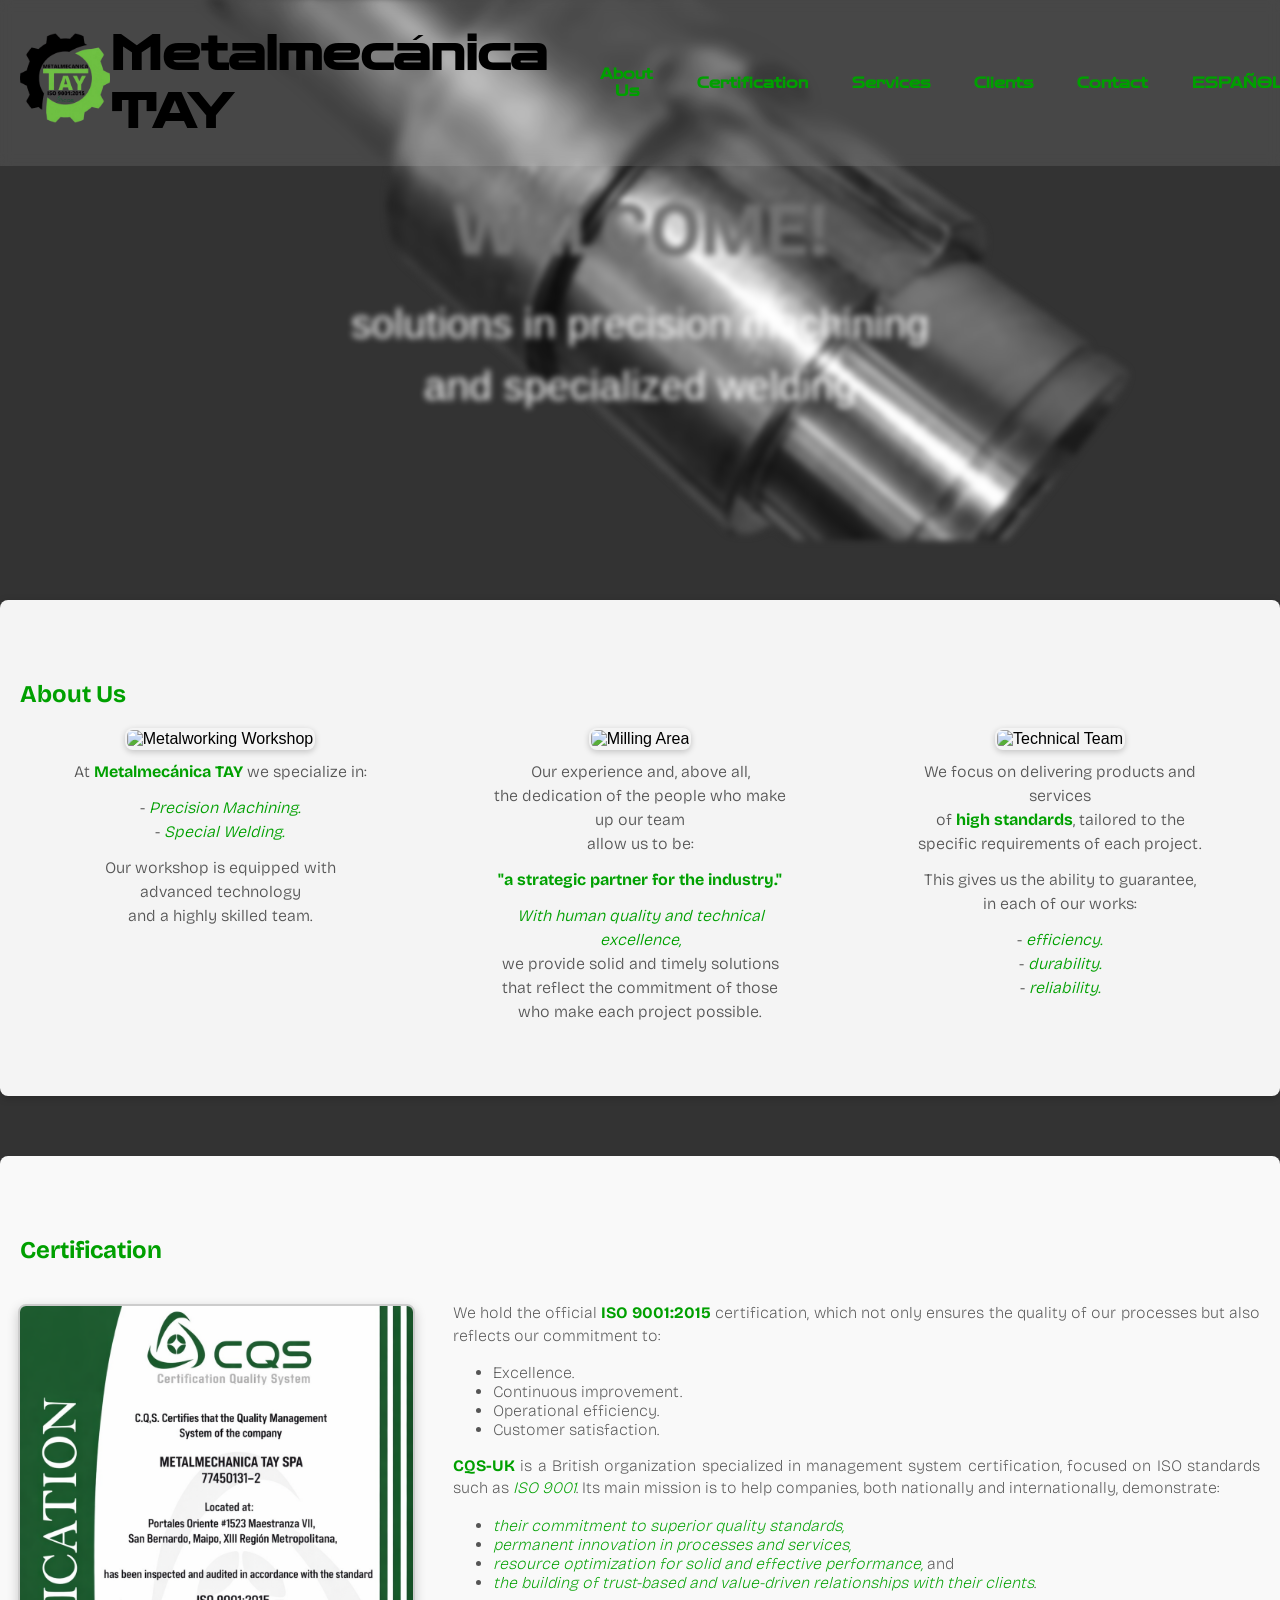
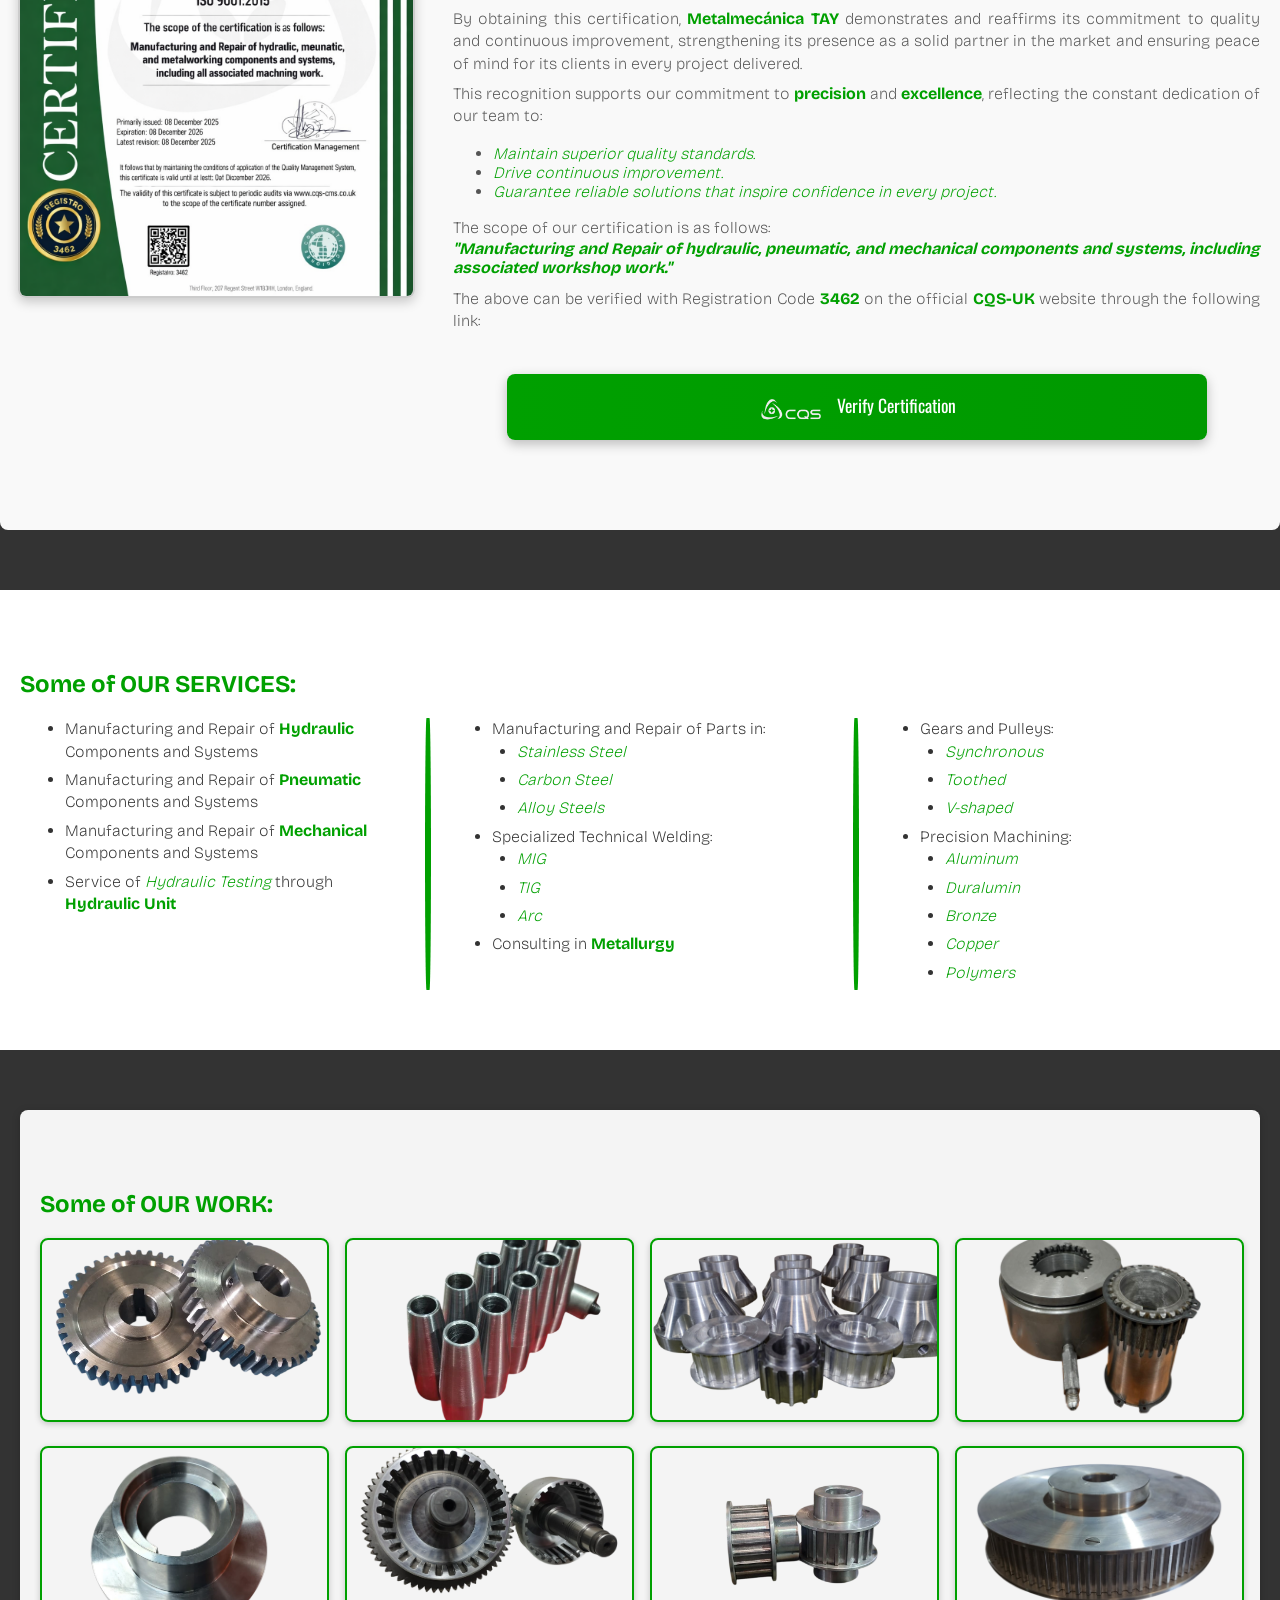
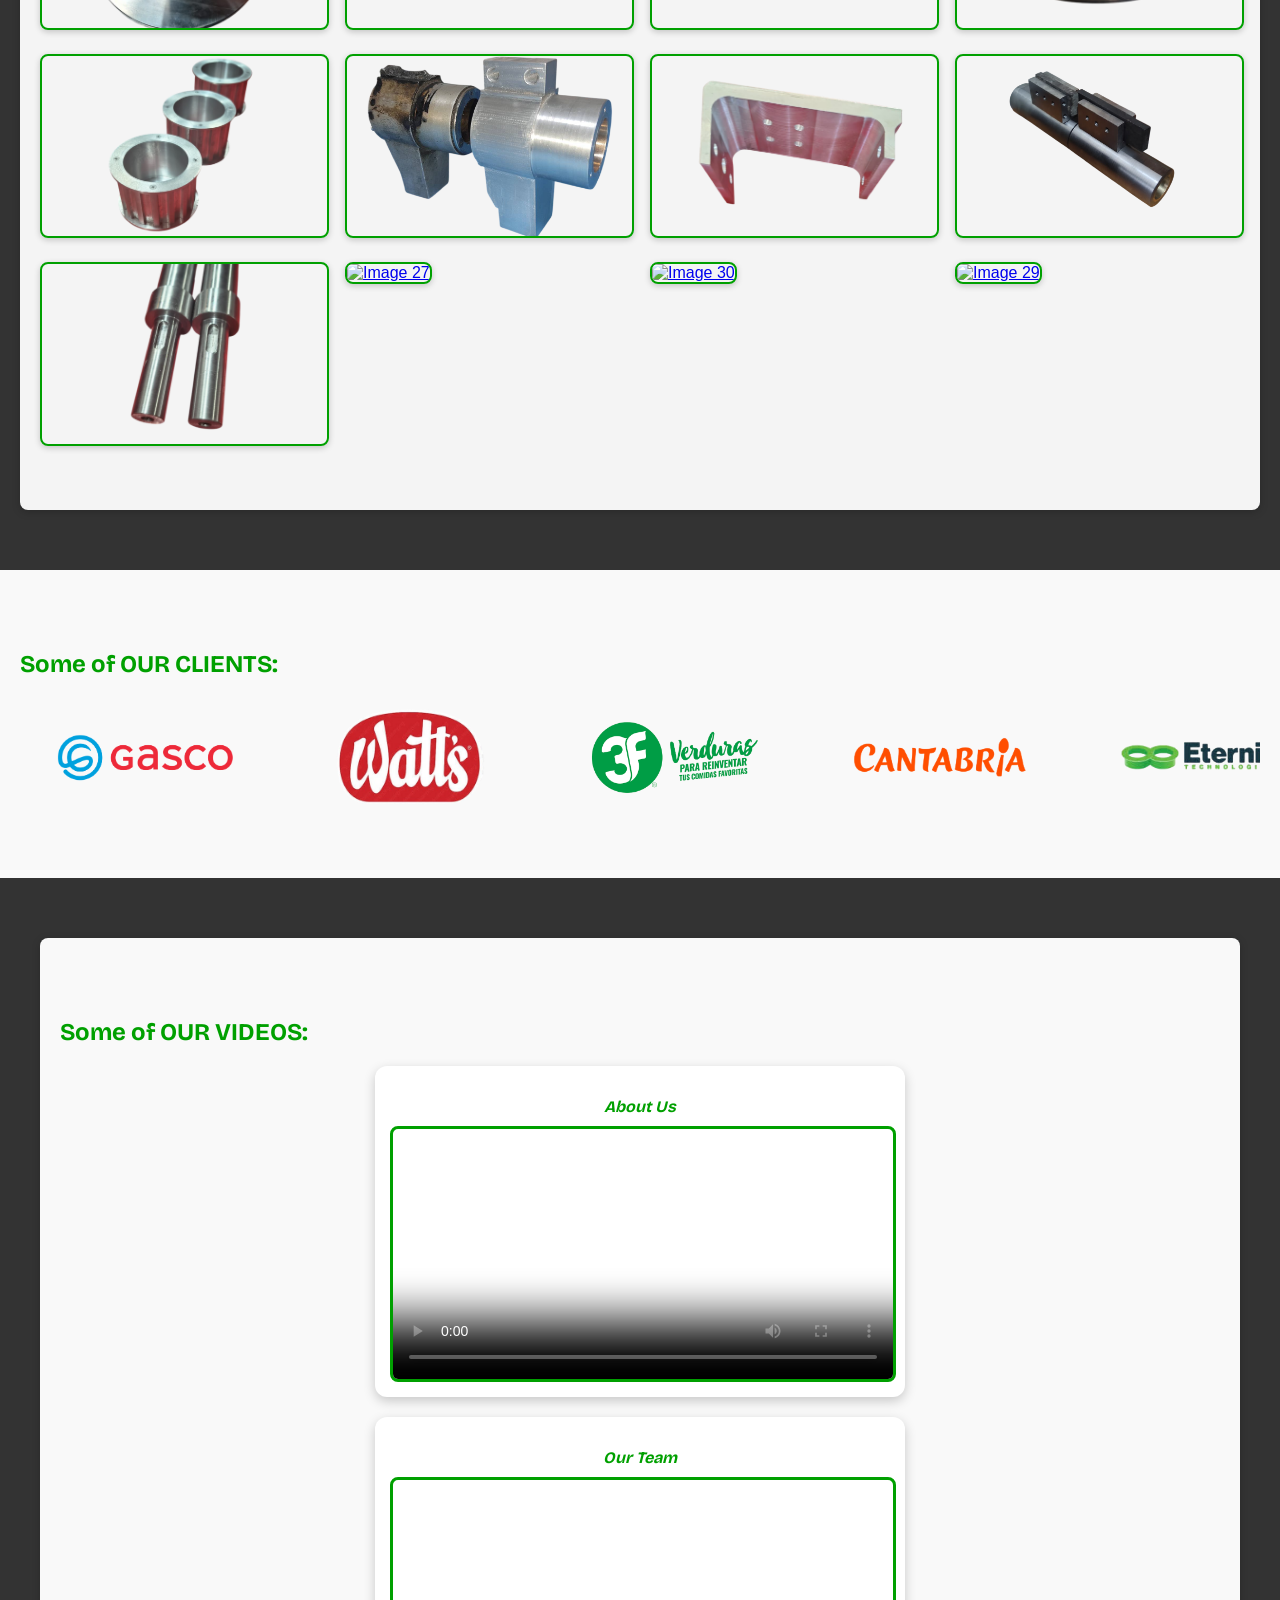
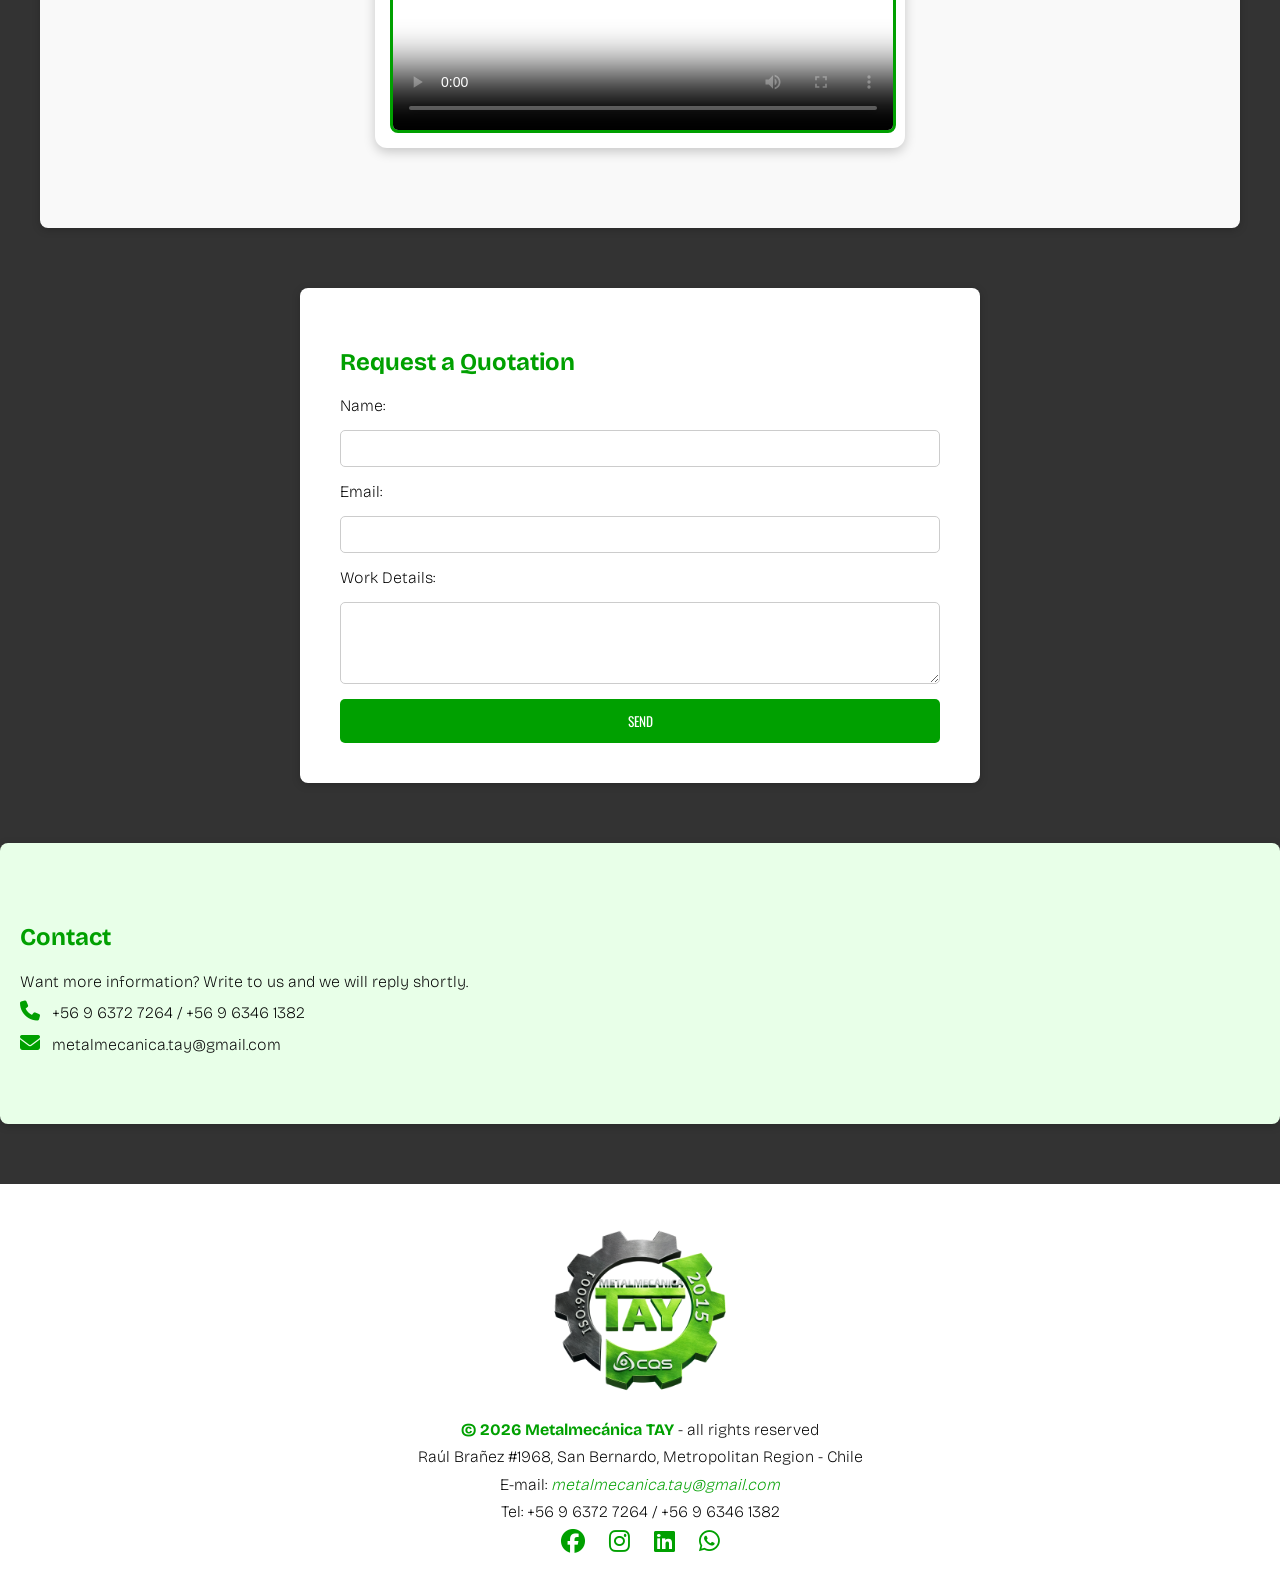
==== commit 038d26f3: "Add files via upload" ====
--- a/index-en.html
+++ b/index-en.html
@@ -41,18 +41,32 @@
 
 <section id="quienes-somos">
   <h2>About Us</h2>
-  <p>
-    At Metalmecánica TAY we specialize in precision machining and specialized welding.
-    Our workshop is equipped with advanced technology and a highly trained team.
-  </p>
-  <img src="imagenes/taller.jpg" alt="Metalmecánica TAY Workshop" class="imagen-seccion">
-  <p>We focus on delivering high-standard products and services, tailored to the specific requirements
-    of each project, ensuring efficiency, durability, and reliability in every job.
-  </p>
-  <p>
-    Our experience and professional approach allow us to position ourselves
-    as a strategic partner for the industry, providing solid and timely technical solutions.
-  </p>  
+
+  <div class="columnas">
+    <div class="columna">
+      <img src="imagenes/X2.png" alt="Metalworking Workshop">
+      <p>At <b>Metalmecánica TAY</b> we specialize in:</p>
+        <p>- <span class="resaltado">Precision Machining.</span><br>
+        - <span class="resaltado">Special Welding.</span></p>
+      <p>Our workshop is equipped with advanced technology <br>and a highly skilled team.</p>
+    </div>
+    <div class="columna">
+      <img src="imagenes/X1.png" alt="Milling Area">
+      <p>Our experience and, above all, <br>the dedication of the people who make up our team<br>allow us to be:</p>
+      <p><b>"a strategic partner for the industry."</b></p>
+        <p><span class="resaltado">With human quality and technical excellence,</span> <br>we provide solid and timely solutions<br>
+          that reflect the commitment of those<br>who make each project possible.</p>
+    </div>
+    <div class="columna">
+      <img src="imagenes/X3.png" alt="Technical Team">
+      <p>We focus on delivering products and services <br>of <b>high standards</b>, tailored to the specific requirements of each project.</p>
+      <p>This gives us the ability to guarantee, <br>in each of our works:</p>
+          <p>- <span class="resaltado">efficiency.</span><br>
+              - <span class="resaltado">durability.</span><br>
+              - <span class="resaltado">reliability.</span>
+          </p>
+    </div>
+  </div>
 </section>
 
 <section id="certificacion" class="certificacion-section">
@@ -63,16 +77,39 @@
     </div>
     <div class="certificado-texto">
       <p>
-        We hold the official <b>ISO 9001:2015</b> certification, which guarantees
-        the quality and transparency of our processes.
+        We hold the official <b>ISO 9001:2015</b> certification, which not only ensures
+        the quality of our processes but also reflects our commitment to:
       </p>
+      <ul>
+        <li>Excellence.</li>
+        <li>Continuous improvement.</li>
+        <li>Operational efficiency.</li>
+        <li>Customer satisfaction.</li>
+      </ul>
+      <p><b>CQS-UK</b> is a British organization specialized in management system certification, focused on ISO standards such as <span class="resaltado">ISO 9001</span>. Its main mission is to help companies, both nationally and internationally, demonstrate:
+        <ul>
+          <li><span class="resaltado">their commitment to superior quality standards,</span></li>
+          <li><span class="resaltado">permanent innovation in processes and services,</span></li>
+          <li><span class="resaltado">resource optimization for solid and effective performance,</span> and</li>
+          <li><span class="resaltado">the building of trust-based and value-driven relationships with their clients</span>.</li>
+        </ul>
+      </p>
+      <p>By obtaining this certification, <b>Metalmecánica TAY</b> demonstrates and reaffirms its commitment to quality and continuous improvement, strengthening its presence as a solid partner in the market and ensuring peace of mind for its clients in every project delivered.</p>
       <p>
-        Scope of certification:
+        This recognition supports our commitment to <b>precision</b> and <b>excellence</b>, reflecting the constant dedication of our team to:
       </p>
-      <p><span class="resaltado">Manufacturing and Repair of hydraulic, pneumatic, and mechanical components and systems, including all associated machining work.</span></p>
+       <ul>
+        <li><span class="resaltado">Maintain superior quality standards.</span></li>
+        <li><span class="resaltado">Drive continuous improvement.</span></li>
+        <li><span class="resaltado">Guarantee reliable solutions that inspire confidence in every project.</span></li>
+      </ul>
       <p>
-        This recognition supports our commitment to precision and excellence.
+        The scope of our certification is as follows:<br>
+        <span class="alcance-ajustado">
+          <b><span class="resaltado">"Manufacturing and Repair of hydraulic, pneumatic, and mechanical components and systems, including associated workshop work."</span></b></p>
+        </span>
       </p>
+      <p>The above can be verified with Registration Code <b>3462</b> on the official <b>CQS-UK</b> website through the following link:</p>
       <div class="contenedor-certificacion">
         <a href="https://certificate.cqs-cms.co.uk/" class="btn-certificacion" target="_blank">
           <img src="logo/CQS-CMS.png" alt="Certifier Logo" class="icono-certificador">
@@ -83,58 +120,110 @@
   </div>
 </section>
 
-
  <section id="servicios">
-    <h2>Services</h2>
-    <ul>
-      <li>Manufacturing and Repair of Hydraulic Components and Systems.</li>
-      <li>Manufacturing and Repair of Pneumatic and Mechanical Components and Systems.</li>
-      <li>Manufacturing and Repair of Parts.</li>
-      <li>Specialized Technical Welding <span class="resaltado">(MIG, TIG, Arc)</span>.</li>
-      <li>Hydraulic and Pneumatic Cylinders.</li>
-      <li>Gears and Pulleys.</li>
-      <li>Metallurgy Consulting.</li>
+  <h2>Some of OUR SERVICES:</h2>
+  <div class="lista-servicios">
+    <ul>
+  <li>Manufacturing and Repair of <b>Hydraulic</b> Components and Systems</li>
+  <li>Manufacturing and Repair of <b>Pneumatic</b> Components and Systems</li>
+  <li>Manufacturing and Repair of <b>Mechanical</b> Components and Systems</li>
+  <li>Service of <span class="resaltado">Hydraulic Testing</span> through <b>Hydraulic Unit</b></li>
+</ul>
+
+<div class="separador"></div>
+
+<ul>
+  <li>Manufacturing and Repair of Parts in:
+    <ul>
+      <li><span class="resaltado">Stainless Steel</span></li>
+      <li><span class="resaltado">Carbon Steel</span></li>
+      <li><span class="resaltado">Alloy Steels</span></li>
     </ul>
-  </section>
+  </li>
+  <li>Specialized Technical Welding:
+    <ul>
+      <li><span class="resaltado">MIG</span></li>
+      <li><span class="resaltado">TIG</span></li>
+      <li><span class="resaltado">Arc</span></li>
+    </ul>
+  </li>
+  <li>Consulting in <b>Metallurgy</b></li>
+</ul>
+
+<div class="separador"></div>
+
+<ul>
+  <li>Gears and Pulleys:
+    <ul>
+      <li><span class="resaltado">Synchronous</span></li>
+      <li><span class="resaltado">Toothed</span></li>
+      <li><span class="resaltado">V-shaped</span></li>
+    </ul>
+  </li>
+  <li>Precision Machining:
+    <ul>
+      <li><span class="resaltado">Aluminum</span></li>
+      <li><span class="resaltado">Duralumin</span></li>
+      <li><span class="resaltado">Bronze</span></li>
+      <li><span class="resaltado">Copper</span></li>
+      <li><span class="resaltado">Polymers</span></li>
+    </ul>
+  </li>
+</ul>
+</div>
+</section>
+
 
 <section class="galeria-section">
   <h2>Some of OUR WORK:</h2>
   <div class="galeria">
     <a data-fancybox="gallery" href="imagenes/1.png">
-      <img src="imagenes/1.png" alt="Imagen 1">
+      <img src="imagenes/1.png" alt="Image 1">
     </a>
     <a data-fancybox="gallery" href="imagenes/2.png">
-      <img src="imagenes/2.png" alt="Imagen 2">
+      <img src="imagenes/2.png" alt="Image 2">
     </a>
     <a data-fancybox="gallery" href="imagenes/3.png">
-      <img src="imagenes/3.png" alt="Imagen 3">
+      <img src="imagenes/3.png" alt="Image 3">
     </a>
     <a data-fancybox="gallery" href="imagenes/4.png">
-      <img src="imagenes/4.png" alt="Imagen 4">
+      <img src="imagenes/4.png" alt="Image 4">
     </a>
     <a data-fancybox="gallery" href="imagenes/6.png">
-      <img src="imagenes/6.png" alt="Imagen 6">
+      <img src="imagenes/6.png" alt="Image 6">
     </a>
     <a data-fancybox="gallery" href="imagenes/7.png">
-      <img src="imagenes/7.png" alt="Imagen 7">
+      <img src="imagenes/7.png" alt="Image 7">
     </a>
     <a data-fancybox="gallery" href="imagenes/9.png">
-      <img src="imagenes/9.png" alt="Imagen 9">
+      <img src="imagenes/9.png" alt="Image 9">
     </a>
     <a data-fancybox="gallery" href="imagenes/11.png">
-      <img src="imagenes/11.png" alt="Imagen 11">
+      <img src="imagenes/11.png" alt="Image 11">
     </a>
     <a data-fancybox="gallery" href="imagenes/16.png">
-      <img src="imagenes/16.png" alt="Imagen 16">
+      <img src="imagenes/16.png" alt="Image 16">
     </a>
     <a data-fancybox="gallery" href="imagenes/14.png">
-      <img src="imagenes/14.png" alt="Imagen 14">
+      <img src="imagenes/14.png" alt="Image 14">
     </a>
     <a data-fancybox="gallery" href="imagenes/19.png">
-     <img src="imagenes/19.png" alt="Imagen 19">
+      <img src="imagenes/19.png" alt="Image 19">
     </a>
     <a data-fancybox="gallery" href="imagenes/20.png">
-      <img src="imagenes/20.png" alt="Imagen 20">
+      <img src="imagenes/20.png" alt="Image 20">
+    </a>
+    <a data-fancybox="gallery" href="imagenes/12.png">
+      <img src="imagenes/12.png" alt="Image 12">
+    </a>
+    <a data-fancybox="gallery" href="imagenes/27.png">
+      <img src="imagenes/27.png" alt="Image 27">
+    </a>
+    <a data-fancybox="gallery" href="imagenes/30.png">
+      <img src="imagenes/30.png" alt="Image 30">
+    </a>
+    <a data-fancybox="gallery" href="imagenes/29.png">
+      <img src="imagenes/29.png" alt="Image 29">
     </a>
   </div>
 </section>
@@ -202,6 +291,26 @@
   </div>
 </section>
 
+<section class="videos">
+  <h2>Some of OUR VIDEOS:</h2>
+  
+  <div class="video-container">
+    <h3><span class="resaltado">About Us</span></h3>
+    <video controls poster="imagenes/Cover.jpg">
+      <source src="videos/Welcoming TAY.mp4" type="video/mp4">
+      Tu navegador no soporta la reproducción de video.
+    </video>
+  </div>
+  
+  <div class="video-container">
+    <h3><span class="resaltado">Our Team</span></h3>
+    <video controls poster="imagenes/Cover-Team.png">
+      <source src="videos/Our Team.mp4" type="video/mp4">
+      Tu navegador no soporta la reproducción de video.
+    </video>
+  </div>
+</section>
+
 <section id="cotizacion">
   <h2>Request a Quotation</h2>
   <form>
@@ -221,16 +330,17 @@
 <section id="contacto">
   <h2>Contact</h2>
   <p>Want more information? Write to us and we will reply shortly.</p>
-  <p><i class="fas fa-phone"></i> +56 9 6346 1382</p>
+  <p><i class="fas fa-phone"></i> +56 9 6372 7264 / +56 9 6346 1382</p>
   <p><i class="fas fa-envelope"></i> metalmecanica.tay@gmail.com</p>
 </section>
 
 <footer>
   <div class="footer-contenido">
     <img src="logo/TAY (3D-2)(NBG).png" alt="Metalmecánica TAY Logo" class="logo-rotando">
-    <p>© 2026 Metalmecánica TAY - All rights reserved</p>
-    <p>San Bernardo, Metropolitan Region - Chile</p>
-    <p>Email: metalmecanica.tay@gmail.com | Tel: +56 9 6346 1382</p>
+    <p><b>© 2026 Metalmecánica TAY</b> - all rights reserved</p>
+    <p>Raúl Brañez #1968, San Bernardo, Metropolitan Region - Chile</p>
+    <p>E-mail: <span class="resaltado">metalmecanica.tay@gmail.com</span></p>
+    <p>Tel: +56 9 6372 7264 / +56 9 6346 1382</p>
     <div class="redes">
       <a href="https://www.facebook.com/profile.php?id=61591603688807" target="_blank"><i class="fab fa-facebook"></i></a>
       <a href="https://instagram.com" target="_blank"><i class="fab fa-instagram"></i></a>
@@ -239,6 +349,7 @@
     </div>
   </div>
 </footer>
+
 <script>
     Fancybox.bind("[data-fancybox]", {
       closeButton: "outside",
--- a/style.css
+++ b/style.css
@@ -113,10 +113,21 @@
   font-size: 3.2em;
   text-align: center;
   margin-bottom: 60px;
+  filter: grayscale(100%) blur(3px);              
+  transition: filter 0.5s ease-in-out;  
+}
+
+.hero:hover {
+  filter: grayscale(0%);                
 }
 
 .hero h2 {
   text-align: center;
+}
+
+.hero p {
+  margin: 5px 0;
+  font-size: 0.8em;            
 }
 
 @media (max-width: 768px) {
@@ -152,19 +163,19 @@
     display: flex;
     flex-direction: column;
     align-items: center;
-    width: 100%;
+    width: 100vw;           
     margin: 0;
     padding: 0;
-    overflow-x: hidden; 
+    overflow-x: hidden;
   }
 
   nav a {
     display: block;
-    width: 100%;
-    padding: 12px 0;          
-    margin: 0;                
+    width: 100%;             
+    padding: 12px 0;         
+    margin: 0;               
     text-align: center;
-    box-sizing: border-box;   
+    box-sizing: border-box;  
     color: #00a000;
     font-weight: bold;
     text-decoration: none;
@@ -222,6 +233,10 @@
     width: auto;
   }
 
+  .columnas {
+    grid-template-columns: 1fr;
+  }
+
   .certificado {
     max-width: 100%;
     box-shadow: 0 2px 8px rgba(0,0,0,0.15);
@@ -272,27 +287,56 @@
 }
 
 #quienes-somos {
-  font-family: "Bricolage Grotesque", sans-serif;
-  font-optical-sizing: auto;
-  font-weight: 200;
-  font-style: normal;
-  font-variation-settings:
-    "wdth" 100;
+  text-align: center;
+  padding: 60px 20px;
+  background: #f4f4f4;
+  border-radius: 8px;
+  box-shadow: 0 2px 8px rgba(0,0,0,0.2);
+}
+
+.columnas {
+  display: grid;
+  grid-template-columns: repeat(3, 1fr);
+  gap: 20px;
+}
+
+#quienes-somos .columna img {
+  width: 100%;                 
+  height: 280px;               
+  object-fit: cover;          
+  border-radius: 8px;
+  margin-bottom: 10px;
+  box-shadow: 0 2px 6px rgba(0,0,0,0.2);
+  border: 2px solid transparent;
+  transition: transform 0.3s ease, box-shadow 0.3s ease, border 0.3s ease;
+}
+
+#quienes-somos .columna img:hover {
+  transform: scale(1.01);              
+  box-shadow: 0 4px 12px rgba(0,0,0,0.3);
+  border: 2px solid #00a000;           
+}
+
+.columna p {
+  font-size: 1em;
+  color: #333;
   text-align: justify;
-  padding: 60px 20px;
-  width: 100%;         
-  margin: 0;      
-  background: #f4f4f4;
-  margin-bottom: 30px;
-  border-radius: 8px;
-  box-sizing: border-box;
-  box-shadow: 0 2px 8px rgba(0,0,0,0.2);
-  margin-bottom: 60px;
 }
 
 #quienes-somos h2 {
   color: #00a000;
   margin-bottom: 20px;
+}
+
+#quienes-somos p {
+  font-family: 'Bricolage Grotesque', sans-serif;
+  color: #555;
+  text-align: center;
+  font-size: 1em;        
+  line-height: 1.5;      
+  font-weight: 300;      
+  max-width: 75%;       
+  margin: 0 auto 12px auto;
 }
 
 .imagen-seccion {
@@ -351,7 +395,7 @@
 }
 
 .certificado-img img {
-  max-width: 400px;
+  max-width: 600px;
   border: 2px solid #ccc;
   border-radius: 8px;
 }
@@ -378,56 +422,112 @@
   color: #555;
 }
 
-.btn-certificacion {
-  display: inline-flex;
-  align-items: center;
-  gap: 10px;
-  margin: 20px auto;
-  padding: 12px 24px;
-  background-color: #00a000;
-  color: #fff;
-  text-decoration: none;
-  border-radius: 6px;
-  transition: background-color 0.3s ease;
-  font-family: "Oswald", sans-serif;
-  font-optical-sizing: auto;
-  font-weight: 400;
-  font-style: normal;
-  text-align: center;
-}
-
 .contenedor-certificacion {
   display: flex;
   justify-content: center;   
   align-items: center;       
-  width: 100%;               
+  width: 100%;
+  margin-top: 12px;          
+}
+
+
+.certificado-texto {
+  width: 100%;
+  font-size: 1em;
+  color: #555;
+  margin-top: 10px;   
+}
+
+.alcance-ajustado {
+  line-height: 1.2;  
+  display: inline-block;
+}
+
+.btn-certificacion {
+  display: block;             
+  width: 100%;                
+  max-width: 700px;           
+  margin: 30px auto;          
+  padding: 18px 0;           
+  background: linear-gradient(90deg, #00a000, #009900); 
+  color: #fff;
+  font-size: 1.2em;           
+  font-weight: 600;           
+  text-decoration: none;
+  border-radius: 8px;         
+  box-shadow: 0 4px 12px rgba(0,0,0,0.25); 
+  transition: transform 0.2s ease, background-color 0.3s ease;
+  font-family: "Oswald", sans-serif; 
+  font-weight: 400;
+  font-style: normal;
+  font-optical-sizing: auto;
+  font-size: 1.1em;                   
+  text-align: center;
 }
 
 .btn-certificacion:hover {
-  background-color: #007500;
+  transform: scale(1.02);     
+  background: linear-gradient(90deg, #009900, #007500);
 }
 
 .icono-certificador {
-  height: 24px;                     
+  height: 28px; 
   width: auto;
-  align-items: center;
+  vertical-align: middle;
+  margin-right: 8px;
 }
 
 #servicios {
-  padding: 60px 20px;          
-  margin: 0 auto 30px auto;    
-  background: #ffffff;         
-  border-radius: 8px;          
-  box-shadow: 0 2px 8px rgba(0,0,0,0.2); 
-  box-sizing: border-box;
+  padding: 60px 20px;
+  margin-bottom: 60px; 
+  background: #ffffff;  
+  border-radius: 0;         
+  box-shadow: none;
   font-family: "Bricolage Grotesque", sans-serif;
   font-optical-sizing: auto;
   font-weight: 200;
   font-style: normal;
   font-variation-settings:
     "wdth" 100;
-  border-radius: 8px; 
   overflow: hidden;
+}
+
+#servicios .lista-servicios {
+  display: grid;
+  grid-template-columns: 1.8fr 2px 1.8fr 2px 1.8fr;   
+  gap: 40px;                         
+  justify-content: center;            
+  max-width: 1200px;                  
+  margin: 0 auto;                     
+  position: relative;
+}
+
+#servicios .lista-servicios ul {
+  list-style: disc;                   
+  padding-left: 25px;                 
+  margin: 0;
+}
+
+#servicios .lista-servicios li {
+  margin-bottom: 6px;
+  line-height: 1.4;
+  font-family: 'Bricolage Grotesque', sans-serif;
+  color: #333;
+}
+
+#servicios .lista-servicios::before {
+  content: none;
+}
+
+#servicios .lista-servicios li b {
+  font-weight: bold;
+  color: #00a000;   
+}
+
+#servicios .lista-servicios .separador {
+  background: #00a000;
+  width: 6px;
+  border-radius: 50%/100%;
 }
 
 .imagen-seccion {
@@ -449,10 +549,9 @@
 
 .galeria-section {
   padding: 60px 20px;
-  max-width: 1100px;
-  margin: auto;
+  max-width: 1200px;
+  margin: 60px auto;
   background: #f4f4f4;
-  margin-bottom: 60px;
   border-radius: 8px;
   box-shadow: 0 2px 8px rgba(0,0,0,0.2);
 }
@@ -518,13 +617,53 @@
   100% { transform: translateX(-50%); } 
 }
 
+.videos {
+  padding: 60px 20px;          
+  margin: 0 auto 60px auto;    
+  background: #f9f9f9;         
+  border-radius: 8px;          
+  box-shadow: 0 2px 8px rgba(0,0,0,0.2); 
+  box-sizing: border-box;
+  max-width: 1200px;
+}
+
+.video-container {
+  max-width: 500px;
+  margin: 20px auto;
+  padding: 15px;
+  background: #fff;
+  border-radius: 12px;
+  box-shadow: 0 4px 12px rgba(0,0,0,0.2);
+}
+
+.video-container video {
+  width: 100%;
+  border-radius: 8px;
+  border: 3px solid #00a000;   
+  display: block;
+}
+
+.videos h2 {
+  margin-bottom: 20px;
+  font-size: 24px;
+  color: #00a000;
+}
+
+.video-container h3 {
+  font-family: 'Bricolage Grotesque', sans-serif;
+  text-align: center;
+  font-size: 1.0em;
+  color: #00a000;
+  margin-bottom: 10px;
+}
+
 #cotizacion {
   background: #ffffff;
   padding: 40px;
   border-radius: 8px;
   box-shadow: 0 2px 8px rgba(0,0,0,0.2);
   max-width: 600px;
-  margin: 40px auto;
+  margin: 60px auto;
   font-family: "Bricolage Grotesque", sans-serif;
   font-optical-sizing: auto;
   font-weight: 200;
@@ -561,11 +700,12 @@
 
 #cotizacion button:hover {
   background: #007500;
+  transform: scale(1.02); 
 }
 
 #contacto {
   padding: 60px 20px;          
-  margin: 0 auto 30px auto;   
+  margin: 0 auto 60px auto;   
   background: #e8ffe8;         
   border-radius: 8px;          
   box-shadow: 0 2px 8px rgba(0,0,0,0.2); 
@@ -655,7 +795,7 @@
 .logo-rotando {
   display: block;
   margin: 0 auto;
-  max-width: 120px; 
+  max-width: 200px; 
   height: auto; 
   animation: girar 16s linear infinite;
 }
